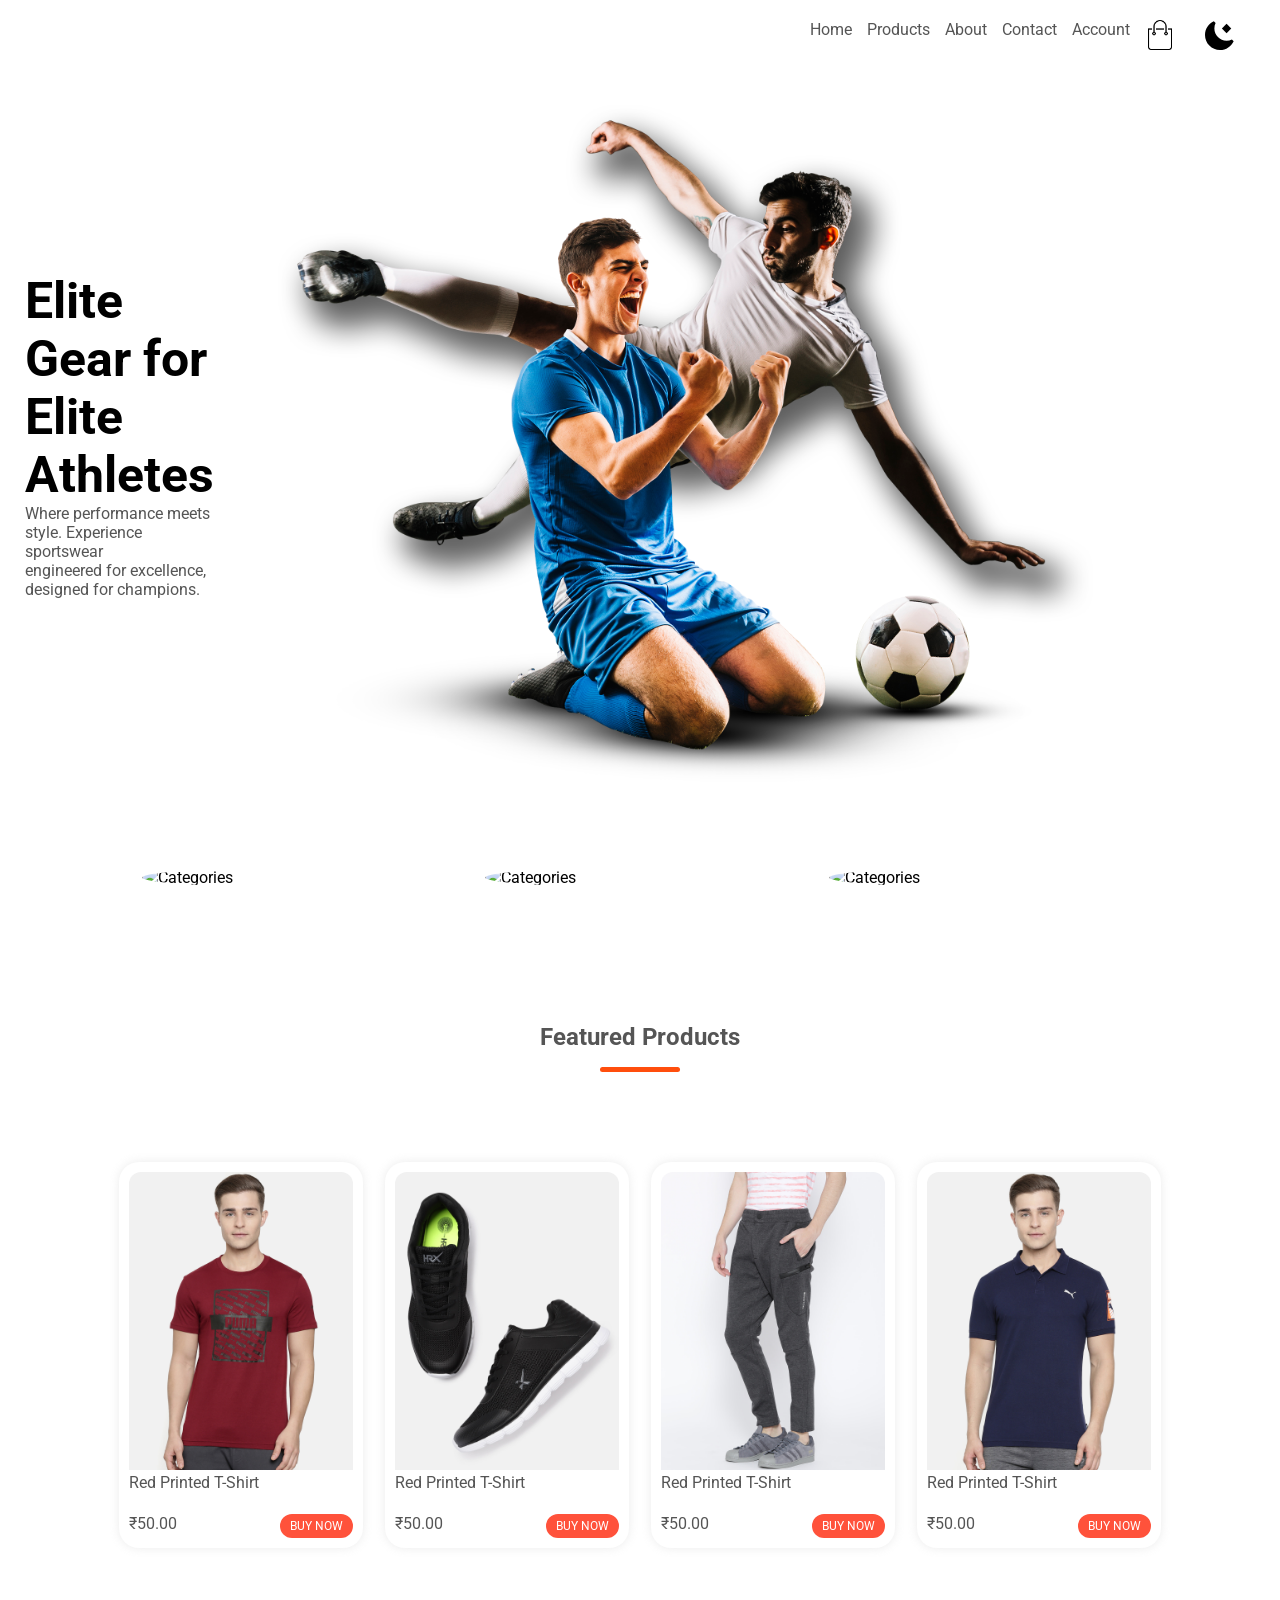
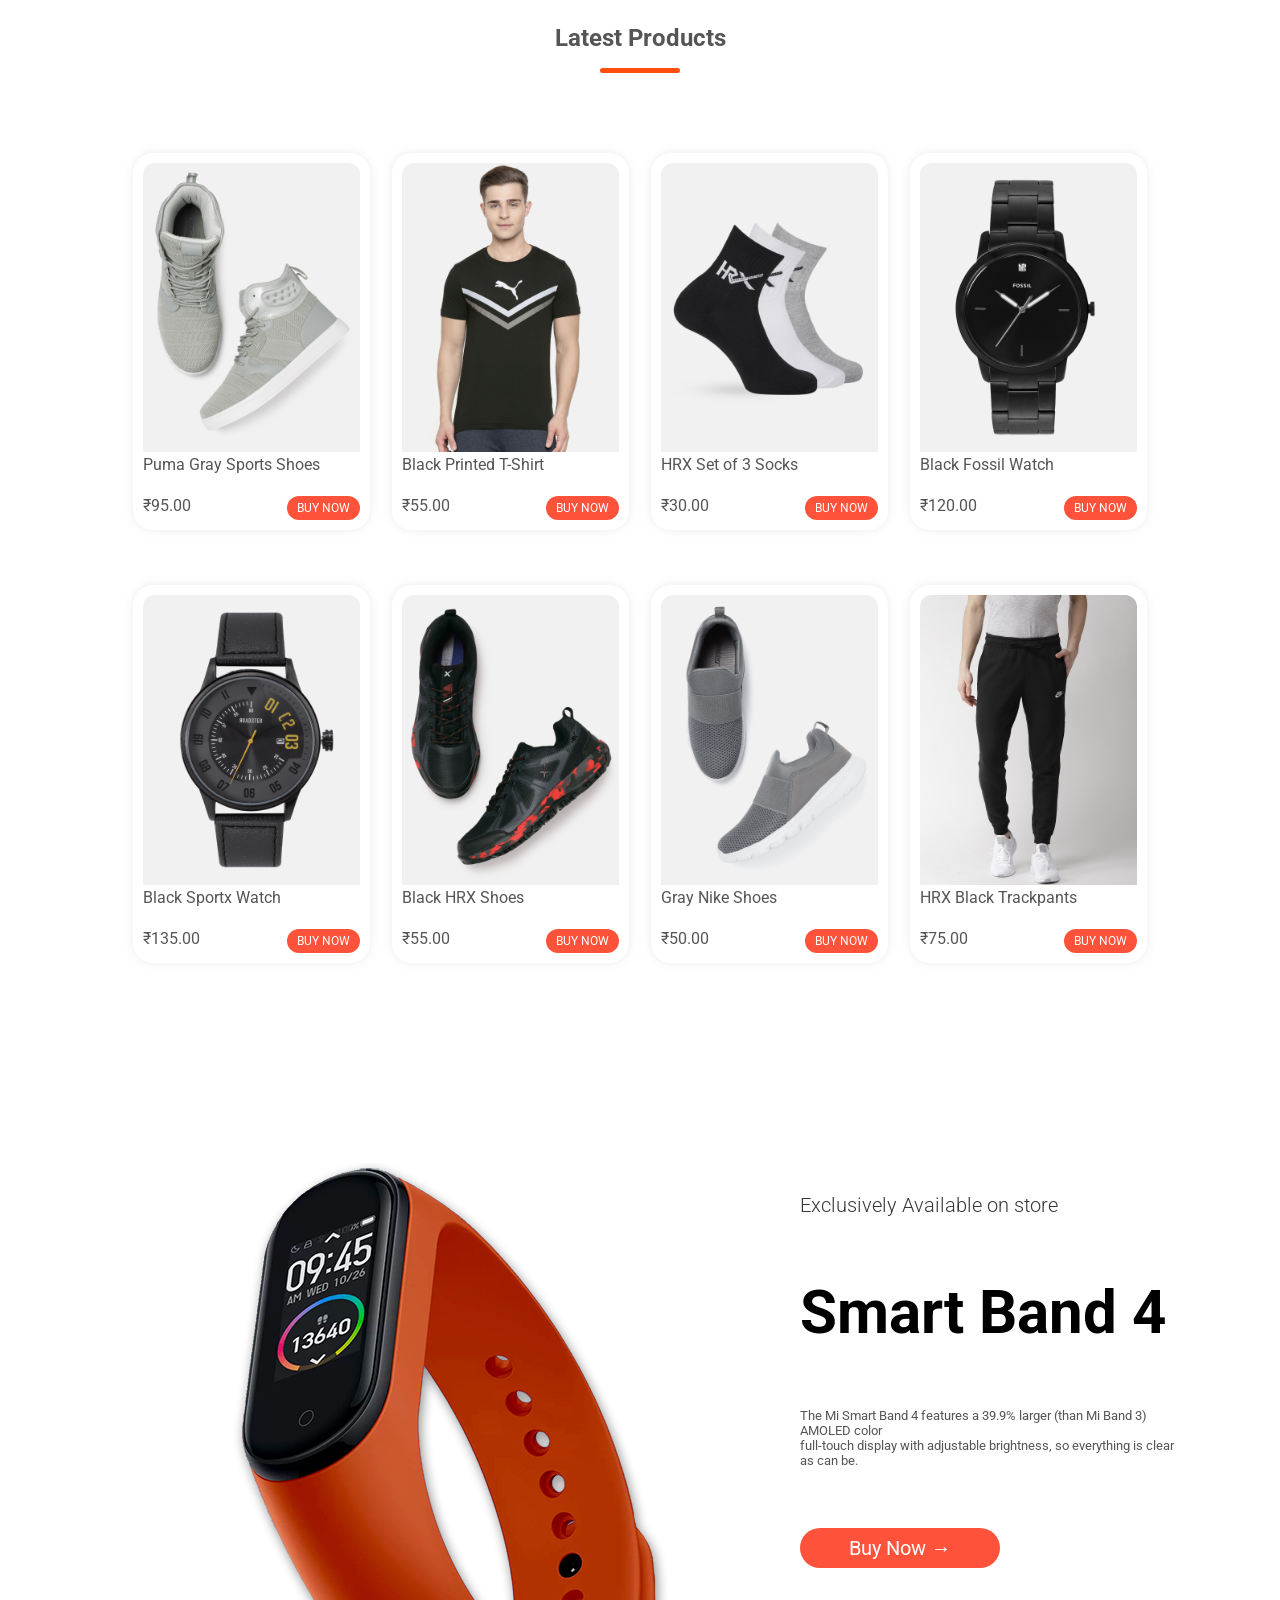
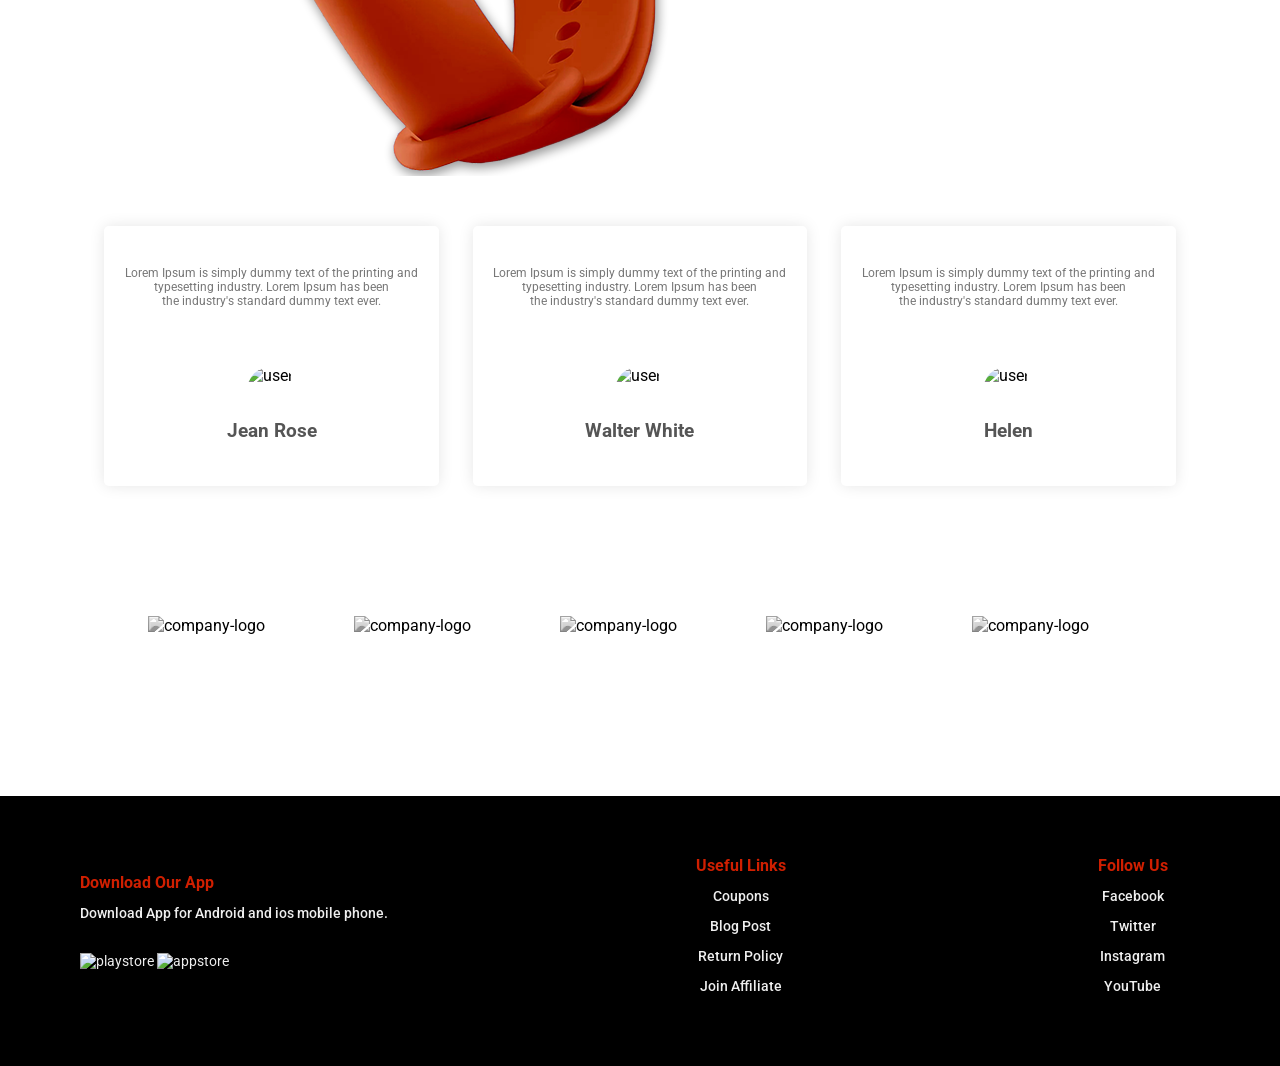
==== index.html @ 3eecaa4c "Add files via upload" ====
<!DOCTYPE html>
<html lang="en">
<head>
    <meta charset="UTF-8">
    <meta name="viewport" content="width=device-width, initial-scale=1.0">
    <title>Home</title>
    <link href="styles.css" rel="stylesheet"> 
    <link rel="preconnect" href="https://fonts.googleapis.com">
    <link rel="preconnect" href="https://fonts.gstatic.com" crossorigin>
    <link href="https://fonts.googleapis.com/css2?family=Roboto:ital,wght@0,100..900;1,100..900&display=swap" rel="stylesheet">            
</head>
<body>
    <input type="checkbox" id="theme" />
    <div class="outermostcontainer">
    <!-- header -->
    <div class="header">
        <div class="container">
            <div class="navbar" id="MenuItems">
                    
                    <nav id="home"><a href="./index.html">Home</a></nav>
                    <nav id="products"><a href="./products.html">Products</a></nav>
                    <nav id="about"><a href="/about">About</a></nav>
                    <nav id="contact"><a href="/contact">Contact</a></nav>
                    <nav id="account"><a href="./sign_in.html">Account</a></nav>
                    <nav id="cart"><a href="./cart.html"><img src="Images\cart.png" width="30px" height="30px" /></a></nav> 
                    
                      
                    <span>
                        <input type="checkbox" id="menu-toggle"/>
                        <label for="menu-toggle" class="menu-icon"><img src="Images\menu.png" width="30px" height="30px" /></label>
                        <div class="menuitems">
                            <div><a href="./index.html">Home</a></div>
                            <div><a href="./products.html">Products</a></div>
                            <div><a href="/about">About</a></div>
                            <div><a href="/contact">Contact</a></div>
                            <div><a href="./sign_in.html">Account</a></div>
                        </div>
                        </span>  
                    <label for="theme" class="theme-icon">
                        <svg 
                        width="30px" height="30px" viewBox="0 0 16 16" fill="none" xmlns="http://www.w3.org/2000/svg">
<path d="M0 8.00002C0 4.75562 1.93132 1.9623 4.70701 0.707031L5.65436 1.65438C5.2352 2.51383 5 3.47946 5 4.50002C5 8.08987 7.91015 11 11.5 11C12.5206 11 13.4862 10.7648 14.3456 10.3457L15.293 11.293C14.0377 14.0687 11.2444 16 8 16C3.58172 16 0 12.4183 0 8.00002Z" fill="#000000"/>
<path d="M11.5 7.00003L9 4.50003L11.5 2.00003L14 4.50003L11.5 7.00003Z" fill="#000000"/>
                        </svg>
                    </label>             
            </div>

            

            <div class="HeaderContentContainer">
                <div class="HeaderContent">
                    
                        <h1>Elite Gear for<br />
                         Elite Athletes</h1>
                        <p>Where performance meets style. Experience sportswear<br />
                         engineered for excellence, designed for champions.</p>
                </div>   
                <div >      
                   
                        <img id="playerimg" src="Images\image1.png"/>
                </div>        
                
            </div>


        </div>

    </div>

    <!--Categories-->
    <div class="Categories">
    <div class="container">
           <img class="categories-img" src="images/category-1.jpg" alt="Categories">
           <img class="categories-img" src="images/category-2.jpg" alt="Categories">
           <img class="categories-img" src="images/category-3.jpg" alt="Categories">

    </div>
    </div>
    
    <!--Featured-Products-->
     <center>

    <h2 class="section-heading">Featured Products</h2>

    <div class="CustomUnderlineContainer"></div>

    </center>

    <div class="Featured-Products">   

        <div class="product-container" >

        
        <div class="product-card">
            <a href="product-details.html" style="text-decoration:none">
            <img class="Product-Image" src="Images/product-1.jpg" alt="product-1" />
            </a>
            

            <span class="product-title">Red Printed T-Shirt</span>
            <span>

            <img class="ratings" src="images/star.png" alt="" />
            <img class="ratings" src="images/star.png" alt="" />
            <img class="ratings" src="images/star.png" alt="" />
            <img class="ratings" src="images/star.png" alt="" />
            <img class="ratings" src="images/emptyStar.png" alt="" />

            </span>
        

            <span class="product-pricing">₹50.00</span>
        </div>
        

        <div class="product-card">  

            <img class="Product-Image" src="Images/product-2.jpg" alt="product-2" />

            <span class="product-title">Red Printed T-Shirt</span>
            <span>

            <img class="ratings" src="images/star.png" alt="" />
            <img class="ratings" src="images/star.png" alt="" />
            <img class="ratings" src="images/star.png" alt="" />
            <img class="ratings" src="images/star.png" alt="" />
            <img class="ratings" src="images/emptyStar.png" alt="" />

            </span>

            <span class="product-pricing">₹50.00</span>

        </div>

        <div class="product-card">
            <img class="Product-Image" src="Images/product-3.jpg" alt="product-3" />

            <span class="product-title">Red Printed T-Shirt</span>
            <span>

            <img class="ratings" src="images/star.png" alt="" />
            <img class="ratings" src="images/star.png" alt="" />
            <img class="ratings" src="images/star.png" alt="" />
            <img class="ratings" src="images/star.png" alt="" />
            <img class="ratings" src="images/emptyStar.png" alt="" />

            </span>

            <span class="product-pricing">₹50.00</span>

        </div>

        <div class="product-card">
            <img class="Product-Image" src="Images/product-4.jpg" alt="product-4" />

            <span class="product-title">Red Printed T-Shirt</span>
            <span>

            <img class="ratings" src="images/star.png" alt="" />
            <img class="ratings" src="images/star.png" alt="" />
            <img class="ratings" src="images/star.png" alt="" />
            <img class="ratings" src="images/star.png" alt="" />
            <img class="ratings" src="images/emptyStar.png" alt="" />

            </span>

            <span class="product-pricing">₹50.00</span>

        </div>
             
    </div>
    </div>

    <!--Latest-Products-->

    <center>

    <h2 class="section-heading">Latest Products</h2>
    
    <div class="CustomUnderlineContainer"></div>

    </center>

    <div class="latest-products">

      <div class="product-container">
    
        <div class="product-card">
            <img class="Product-Image" src="Images/product-5.jpg" alt="product-1" />

            <span class="product-title">Puma Gray Sports Shoes</span>
            <span>

            <img class="ratings" src="images/star.png" alt="" />
            <img class="ratings" src="images/star.png" alt="" />
            <img class="ratings" src="images/star.png" alt="" />
            <img class="ratings" src="images/star.png" alt="" />
            <img class="ratings" src="images/emptyStar.png" alt="" />

            </span>
        

            <span class="product-pricing">₹95.00</span>
        </div>

        <div class="product-card">
            <img class="Product-Image" src="Images/product-6.jpg" alt="product-1" />

            <span class="product-title">Black Printed T-Shirt</span>
            <span>

            <img class="ratings" src="images/star.png" alt="" />
            <img class="ratings" src="images/star.png" alt="" />
            <img class="ratings" src="images/star.png" alt="" />
            <img class="ratings" src="images/star.png" alt="" />
            <img class="ratings" src="images/emptyStar.png" alt="" />

            </span>
        

            <span class="product-pricing">₹55.00</span>
        </div>

        <div class="product-card">
            <img class="Product-Image" src="Images/product-7.jpg" alt="product-1" />

            <span class="product-title">HRX Set of 3 Socks</span>
            <span>

            <img class="ratings" src="images/star.png" alt="" />
            <img class="ratings" src="images/star.png" alt="" />
            <img class="ratings" src="images/star.png" alt="" />
            <img class="ratings" src="images/star.png" alt="" />
            <img class="ratings" src="images/emptyStar.png" alt="" />

            </span>
        

            <span class="product-pricing">₹30.00</span>
        </div>

          <div class="product-card">
            <img class="Product-Image" src="Images/product-8.jpg" alt="product-1" />

            <span class="product-title">Black Fossil Watch</span>
            <span>

            <img class="ratings" src="images/star.png" alt="" />
            <img class="ratings" src="images/star.png" alt="" />
            <img class="ratings" src="images/star.png" alt="" />
            <img class="ratings" src="images/star.png" alt="" />
            <img class="ratings" src="images/emptyStar.png" alt="" />

            </span>
        

            <span class="product-pricing">₹120.00</span>
        </div>

        <div class="product-card">
            <img class="Product-Image" src="Images/product-9.jpg" alt="product-1" />

            <span class="product-title">Black Sportx Watch</span>
            <span>

            <img class="ratings" src="images/star.png" alt="" />
            <img class="ratings" src="images/star.png" alt="" />
            <img class="ratings" src="images/star.png" alt="" />
            <img class="ratings" src="images/star.png" alt="" />
            <img class="ratings" src="images/emptyStar.png" alt="" />

            </span>
        

            <span class="product-pricing">₹135.00</span>
        </div>

        <div class="product-card">
            <img class="Product-Image" src="Images/product-10.jpg" alt="product-1" />

            <span class="product-title">Black HRX Shoes</span>
            <span>

            <img class="ratings" src="images/star.png" alt="" />
            <img class="ratings" src="images/star.png" alt="" />
            <img class="ratings" src="images/star.png" alt="" />
            <img class="ratings" src="images/star.png" alt="" />
            <img class="ratings" src="images/emptyStar.png" alt="" />

            </span>
        

            <span class="product-pricing">₹55.00</span>
        </div>

        <div class="product-card">
            <img class="Product-Image" src="Images/product-11.jpg" alt="product-1" />

            <span class="product-title">Gray Nike Shoes</span>
            <span>

            <img class="ratings" src="images/star.png" alt="" />
            <img class="ratings" src="images/star.png" alt="" />
            <img class="ratings" src="images/star.png" alt="" />
            <img class="ratings" src="images/star.png" alt="" />
            <img class="ratings" src="images/emptyStar.png" alt="" />

            </span>
        

            <span class="product-pricing">₹50.00</span>
        </div>

        <div class="product-card">
            <img class="Product-Image" src="Images/product-12.jpg" alt="product-1" />

            <span class="product-title">HRX Black Trackpants</span>
            <span>

            <img class="ratings" src="images/star.png" alt="" />
            <img class="ratings" src="images/star.png" alt="" />
            <img class="ratings" src="images/star.png" alt="" />
            <img class="ratings" src="images/star.png" alt="" />
            <img class="ratings" src="images/emptyStar.png" alt="" />

            </span>
        

            <span class="product-pricing">₹75.00</span>
        </div>

        

      </div>
        
        
                    

    </div>

    <!--Offer banner-->
    <center>
    <div class="offer">
        <div class="offer-img">
            <img src="Images/exclusive.png" alt="offer" />
        </div>
        <div class="offer-content">
            <div class="offer-details">
            <h3>Exclusively Available on store</h3>
        
            <h1>Smart Band 4</h1>
        
            <p>The Mi Smart Band 4 features a 39.9% larger (than Mi Band 3) AMOLED color  <br />full-touch
                display with adjustable brightness, so everything is clear as can be.</p>
         
            <button class="offer-button">Buy Now →</button> 
            </div>   
        </div>
    </div>
    </center>

    <!--testimonials-->
    <div class="testimony-container">
       <div class="testimony-card">
        <p>
        Lorem Ipsum is simply dummy text of the printing and typesetting industry.
        Lorem Ipsum has been <br />the industry's standard dummy text ever.
        </p>
        <br />  
        <span>
        <img class="ratings" src="images/star.png" alt="" />
        <img class="ratings" src="images/star.png" alt="" />   
        <img class="ratings" src="images/star.png" alt="" />
        <img class="ratings" src="images/star.png" alt="" />
        <img class="ratings" src="images/emptyStar.png" alt="" />
        </span>
        <img class="user" src="images/user-1.png" alt="user" />
        <h3>Jean Rose</h3>
       </div>

       <div class="testimony-card">
        <p>
        Lorem Ipsum is simply dummy text of the printing and typesetting industry.
        Lorem Ipsum has been <br />the industry's standard dummy text ever.
        </p>
        <br />  
        <span>
        <img class="ratings" src="images/star.png" alt="" />
        <img class="ratings" src="images/star.png" alt="" />   
        <img class="ratings" src="images/star.png" alt="" />
        <img class="ratings" src="images/star.png" alt="" />
        <img class="ratings" src="images/emptyStar.png" alt="" />
        </span>
        <img class="user" src="images/user-2.png" alt="user" />
        <h3>Walter White</h3>
       </div>

       <div class="testimony-card">
        <p>
        Lorem Ipsum is simply dummy text of the printing and typesetting industry.
        Lorem Ipsum has been <br />the industry's standard dummy text ever.
        </p>
        <br />  
        <span>
        <img class="ratings" src="images/star.png" alt="" />
        <img class="ratings" src="images/star.png" alt="" />   
        <img class="ratings" src="images/star.png" alt="" />
        <img class="ratings" src="images/star.png" alt="" />
        <img class="ratings" src="images/emptyStar.png" alt="" />
        </span>
        <img class="user" src="images/user-3.png" alt="user" />
        <h3>Helen</h3>
       </div>
    </div>

    <!-- Partners-->
     <div class="partners">
        <img class="company-logo" src="images/logo-godrej.png" alt="company-logo" />
        <img class="company-logo" src="images/logo-oppo.png" alt="company-logo" />
        <img class="company-logo" src="images/logo-coca-cola.png" alt="company-logo" />
        <img class="company-logo" src="images/logo-paypal.png" alt="company-logo" />
        <img class="company-logo" src="images/logo-philips.png" alt="company-logo" />
     </div>

    <!--footer-->
    <center>
    <div class="parentfootercontainer">
        <div class="footerinnercontainer">
            <div class="footer-row">
            <div class="column1">
                <h3>Download Our App</h3>
                <h4>Download App for Android and ios mobile phone.</h4>
                <div class="app-logo">
                    <span>
                    <img class="appstores" src="images/play-store.png" alt="playstore" />
                    <img class="appstores" src="images/app-store.png" alt="appstore" />
                    </span>
                </div>
            </div> 
            <div class="column2">
               <h3>Useful Links</h3>
                <h4>Coupons</h4>
                <h4>Blog Post</h4>
                <h4>Return Policy</h4>
                <h4>Join Affiliate</h4>
            </div> 
            <div class="column3">
                <h3>Follow Us</h3>
                <h4>Facebook</h4>
                <h4>Twitter</h4>
                <h4>Instagram</h4>
                <h4>YouTube</h4>
            </div>
        </div>
    </div>        
    </center>
    </div> 
    
</body>
</html>
---- styles.css ----
*{
    padding: 0;
    margin: 0;
    font-family: roboto;
    box-sizing: border-box;
}

.HeaderContentContainer{
    display: flex;
    justify-content: space-between;
    flex-direction: row;
    flex-basis: 1;
    max-width: 1080px;
    transition: all 0.8s ease-in-out;
}

.header{
       transition: all 0.8s ease-in-out; 
        background-color: rgba(255, 255, 255, 0.7);
        

    
    .navbar{
        display: flex;
        justify-content: flex-end;
        padding: 20px;
        position: relative;
        gap: 15px;
        
    }

    #menu-toggle{
        display: none;
    }

    .menu-icon{
        display: none;
    }

    .menuitems{
        width: 200px;
        display: flex;
        justify-content: space-between;
        flex-direction: column;
        border-radius: 10px;
        border: 1px solid #a5a5a5;
        box-shadow: 0px 0px 10px rgba(224, 224, 224, 0.636);
        padding: 10px;
        background-color: rgb(27, 27, 27);
        z-index: 1;
        text-align: center;
        color: white;
        line-height: 1.5;
        position: fixed;
        right: 20px;
        display: none;

        a{
            text-decoration: none;
            color: white;
        }
    }
    h1{
        font-size: 50px;
    }
    p{
        font-size: 16px;
        color: #555;
    }   
    .HeaderContent{
        display: flex;
        flex-direction: column;
        justify-content: center;
        padding: 0px 50px 0px 0px;
        flex-basis: 50%;
        max-width: 300px;
        
    }
    a{
        color: #555;
        text-decoration: none;
        font-size: 16px;
        
    }
    
    #playerimg{
        width: 100%;

    }
    
    .theme-icon{
        cursor: pointer;
        
    }

    
}

#theme{
        display: none;
    }

.container{
        max-width: 1300px;
        margin: auto;
        padding: 0 25px;

}

.Categories{
    margin: 70px 0px;

    .container{
        max-width: 1080px;
        margin: auto;
        padding: 0px 25px;
        display: flex;
        flex-wrap: wrap;
        justify-content: space-around;

        img{
            flex-basis: 30%;
            min-width: 250px;
        }


    }
}

.Featured-Products{
    max-width: 1080px;
    margin: auto;
    padding: 0px 25px;
    display: flex;
    flex-direction: column;
    padding: 10px;

    h2{
        color:#555;
        line-height: 60px;
        text-align: center;
    }

    

    
    
    
}

.latest-products{
    margin: 70px 0px;
    max-width: 1080px;
    margin: auto;
    padding: 0px 25px;
    display: flex;
    flex-wrap: wrap;
    justify-content: space-around;


    h2{
        color:#555;
        line-height: 60px;
        text-align: center;
        display: block;
    }
}

.ratings{
    width: 15px;
    display: inline;
}    

.Product-Image{
    display: flex;
    width: 100%;
    border-radius: 12px 12px 0px 0px;
   
}

.product-card:hover{
    transform: translateY(-10px);
    transition: all ease 0.5s;
}

.product-title{
    color: #555;
    line-height: 25px;
}

.product-pricing{
    font-size: 16px;
    color: #555;;
}

.CustomUnderlineContainer{
        display: flex;
        justify-content: center;
        background-color: rgb(255, 78, 13);
        width: 80px;
        height: 5px;
        align-self: center;
        border-radius: 5px;
        margin-bottom: 80px;
}

.product-container{
        display: flex;
        flex-wrap: wrap;
        justify-content: space-around;
        gap: 5px;
        max-width: 1080px;
        
}

.product-card{
        display: flex;
        flex-direction: column;
        min-width: 200px;
        padding: 10px;
        margin-bottom: 50px;
        flex-basis: 23%;
        box-shadow: 0px 0px 10px rgba(224, 224, 224, 0.636);
        border-radius: 20px;
}

.section-heading{
        color:#555;
        line-height: 60px;
        text-align: center;
        display: block;
   
}  

.section-header{
    align-self: center;
    text-align: center;
} 

.categories-img{
    border-radius: 50%;
    width: 30%;
    margin-bottom: 50px;
}

.offer{
    background-color: rgba(255, 255, 255, 0.7);
    margin:  50px 0px;
    padding: 50px 0;
    display: flex;
    flex-direction: row;
    flex-basis: 50%;
    max-width: 1080px;
    margin-top: auto;
    margin-bottom: auto;
    justify-content: center;
    

}

.offer-img{
    display:flex;
    flex-direction: row;
    
  


}

.offer-details{
    display:flex;
    flex-direction: column;

    h3{
        color: #373737;
        font-size: 20px;
        font-weight: 300;
        text-align: left;
        margin: 30px 0px;
    }

    h1{
        font-size: 60px;
        text-align: left;
        margin: 30px 0px;
    }
    p{
        color:#555;
        font-size:smaller;
        text-align: left;
        margin: 30px 0px;;
    }


}

.offer-button{
    color: white;
    background-color: #ff523b;
    padding: 8px 30px;
    margin: 30px 0;
    border-radius: 30px;
    transition: background 0.5s;
    border: none;
    font-size: 20px;
    display: block;
    width: 200px;
}

.offer-button:hover{
  background: #563434;
}

div.offer{
    margin-top: 100px;;
}

.testimony-container{
    max-width: 1080px;
    margin: auto;
    gap: 25px;
    display: flex;
    flex-direction: row;
    flex-wrap: wrap;
    justify-content: space-around;
}

.testimony-card{
    display: flex;
    flex-basis: 31%;
    border-radius: 5px;
    box-shadow: 0px 0px 15px rgba(0, 0, 0, 0.1);
    padding: 40px 20px;
    margin: 0px 0px 30px;
    flex-direction: column;
    align-items: center;
    cursor: pointer;

    h3{
        color:#555555;
        line-height: 30px;
        text-align: center;
        
    }

    p{
        font-size: 12px;
        color: #777777;
        text-align: center;
        text-wrap: wrap;
    }
}

.user{
    display: flex;
    width: 50px;
    height: 50px;
    border-radius: 25px;
    margin-top: 20px;
}

.testimony-card:hover{
    transform: translateY(-10px);
    transition: all 0.3s ease-in-out;
    box-shadow: 0px 0px 15px rgba(0, 0, 0, 0.2);
    
    
}

.partners{
    max-width:1080px;
    display: flex;
    justify-content: space-around;
    margin: auto;
    padding: 0px 25px;
    flex-basis: 20%;
    flex-direction: row;
    margin-top: 100px;
    margin-bottom: 100px;
    flex-wrap: wrap;
}

.company-logo{
    width: 160px;
    height: 80px;
    filter: grayscale(100%);
    cursor: pointer;
}

.company-logo:hover{
    filter: grayscale(0%);
    transition: all 0.3s ease-in-out;
}

.parentfootercontainer{
    background-color: black;
    color: #eeeeee;
    font-size: 14px;
    font-family: robotox;
    padding: 60px 40px;
    max-width:1521px;
    position: relative;
    bottom: 0px;
    margin-bottom: -200px;
    width: 100%;
}

.footerinnercontainer{
        display: flex;
        align-items: center;
        flex-wrap: wrap;
        justify-content: space-around;
        padding: 0px 40px;
        max-width: 1300px;
        
        
        .footer-row{
            display: flex;
            align-items: center;
            flex-wrap: wrap;
            justify-content: space-around;
            width: 1300px;

        h4:hover{
        color: rgb(248, 67, 55);
        transition: all 0.3s ease-in-out;
        cursor: pointer;
        }

        }


        .app-logo{
            display: flex;
            flex-direction: row;
            flex-wrap: nowrap;
        }


        .appstores{
            margin-top: 20px;
            width: 140px;
            height: 40px;
        }

        h3{
            color: rgb(208, 31, 0);
            line-height: 20px;
            margin-bottom: 10px;
            margin-top: 0px;
        }

        h4{
            line-height: 20px;
            margin-bottom: 10px;
            font-weight: 500;
        }

        .column1{
            min-width: 250px;
            margin-bottom: 20px;
            flex-basis: 30%;
            display: flex;
            flex-direction: column;
            text-align: left;
            align-items: flex-start;
        }

        .column2{
            text-align: center;
            display: flex;
            flex-direction: column;
            flex: 1;
        }

        .column3{
            text-align: center;
            display: flex;
            flex-direction: column;
            flex-basis: 12%;

        }    

}

.appstores:hover{
        transform: translateY(-5px);
        transition: all 0.3s ease-in-out;
}

.all-products-section{
    max-width: 1080px;
    margin: auto;
    padding: 0px 25px;
    display: flex;
    flex-wrap: wrap;
    flex-direction: column;
    position: relative;  
} 

.filter-dropdown{
        border: 2px solid rgb(246, 58, 6);
        padding: 10px;
        border-radius: 2px;
        align-self: right;
        position: absolute;
        right: 10px; 
        top: 100px;
        outline: none;
}

.all-products-section-label{
        display: flex;
        justify-self: space-between;
        margin-top: 100px;
        margin-bottom: 50px;

}

.PaginationButtonsContainer{
        display: flex;
        flex-direction: row;
        align-items: center;
        gap: 5px;
        margin-bottom: 80px;

        
}

.PaginationButtons{
                display: inline-block;
                border: 1px solid #ff523b;
                margin-left: 10px;
                width: 40px;
                height: 40px;
                text-align: center;
                line-height: 40px;
                cursor: pointer;
                background-color: #fff;
}  

.PaginationButtons:hover{
    background-color:#ff523b;
    color: white;
}

h2#related-products-heading{
    position: relative;
    
}

p#Viewmore{
    color: #555;
    position: absolute;
    right: 40px;
}

.product-details-container{
    display: flex;
    flex-direction: row;
    justify-content: space-between;
    flex-wrap: nowrap;
    margin-top: 80px;
    max-width: 1080px;
    margin: 0px 10px;
    padding: 0px 25px;
    

    .product-details-content{
        display: flex;
        flex-direction: column;
        padding: 0px 25px;
        min-width: 300px; 
              
    }

    .product-gallery{
       width: 100%;
       display: flex;

       flex-direction: row;
       flex-wrap: wrap;
       flex-basis: 25%;
       justify-content: space-between;
       gap: 5px;
 

       .gallery-img{
         display: flex;
         width: 23%;
         margin-top: 5px;
       }

    }

    h1{
        font-size: 50px;
    }

    p{
        font-size: 22px;
        color: #555;
        font-weight: 1000;
    }

    #col2{
        position: relative;

        #nav-details{
        font-size: 16px;
        color: #555;
        font-weight: 250;
        position: absolute;
        top: 0px;
        left: 0px;
            }
    }

    #product-description{
        color: #555;
        font-weight: 325;
        font-size:16px;
    }

    
}

.carttablecontainer{
    max-width: 1080px;
    margin: auto;
    padding: 0px 25px;
    margin-top: 100px;
    margin-bottom: 100px;
    display: flex;

    
}

.carttable{
        width: 100%;
        border-collapse:collapse;
        position: relative;
}

.carttable> tr> td{
    margin-top: 20px;
    margin-bottom: 20px;
}

#headerrow{
    background-color: orangered;
    color: white;
    text-align: left;
    justify-content: space-between;
}   

#1stheader{
    display:flex;
    flex-basis: 80%;
    flex: 1;
    padding: 20px;
}

#2ndheader{
    display: flex;
    flex-basis: 10%;
    flex: 4;
    padding: 20px;
}

#3rdheader{
    display: flex;
    flex-basis: 10%;
    flex: 4;
    padding: 20px;
    text-align: right;
}

.cart-item-image{
    width: 80px;
    height: 80px;
    display: flex;
}

.cart-item-container{
    display: flex;
    flex-direction: row;
    line-height: 20px;
    color: rgb(48, 48, 48);
    padding: 5px;

    a{
        color: rgb(255, 34, 0);
        text-decoration: none;
        font-size:14px;
    }

    h3{
        color: rgb(101, 101, 101);
        font-size: 16px;

    }
}

.checkout-details{
    padding: 5px;
}

.subtotal{
    text-align: right;
    font-weight: 300;
}

.checkout-headings{
    text-align: left;
    margin-bottom: 10px;

}

.checkout-values{
    text-align: right;
    margin-bottom: 10px;

}

.checkout-button-container{
    max-width: 300px;
}

.checkout-button{   
    color: white;
    background-color: #ff523b;
    padding: 8px 30px;
    margin: 30px 0;
    border-radius: 30px;
    transition: background 0.5s;
    border: none;
    font-size: 16px;
    width: fit-content;
}    

.checkout-button:hover{
        background-color: #563434;
}

.product-pricing::after{
    content: "BUY NOW";
    display: inline-block;
    background-color: #ff523b;
    color: white;
    padding: 5px 10px;
    border-radius: 20px;
    font-size: 12px;
    float: right;

}

@media only screen and (max-width: 600px){
    .HeaderContentContainer{
        flex-direction: column;
        text-align: center;
        align-items: center;
    }
    
    .HeaderContent{
        flex-direction: column;
        text-align: center;
    }


    
    .testimony-container{
        flex-direction: column;
        align-items: center;
        margin: 0px 90px;
    }

    .footer-row{
        display: flex;
        flex-direction: column-reverse;
        text-align: center;
        align-items: center;
        gap: 20px;


        .column1{
            Text-align: center;
            align-items: center;
        }
    }

    .product-details-container{
        flex-direction: column;
        justify-content:space-around;
        width: 100%;
        padding: 0px 20px;

        .product-details-content{
            max-width: 600px;   
        }
    }


}

@media only screen and (max-width: 800px){

    label.menu-icon{
        display:block !important;
    }

    #home, #about, #account, #products, #contact{
        display: none;
    }

    .offer{
        flex-direction: column;
        text-align: center;
        justify-content: center;
    }

    .offer-details{
        text-align: center;
        align-items: center;
    }

    .offer-img{
        justify-content: space-around;

        img{
            width: 100%;
        } 
        
    }
    #menu-toggle:checked ~ .menuitems{
        display:flex;
    }
}

#theme:checked ~ .outermostcontainer{
    transition: all 0.8s ease-in-out;
    background-color: #121212;
    color: white;

    .header{
        transition: all 0.8s ease-in-out;
        background-color: #121212;
        color: white;
    }

    .offer{
        background-color: #121212;
        color: white;;
    }

    .navbar a{
        color: white;
        
    }
    

    .product-card{
        background-color: #ffffff;
        display: flex;
        flex-direction: column;
        min-width: 200px;
        padding: 10px;
        margin-bottom: 50px;
        flex-basis: 23%;
        box-shadow: 0px 0px 10px rgba(224, 224, 224, 0.636);
        border-radius: 20px;
}

.testimony-card{
    background-color: #ffffff;
    color: black;
    display: flex;
    flex-basis: 31%;
    border-radius: 5px;
    box-shadow: 0px 0px 15px rgba(0, 0, 0, 0.1);
    padding: 40px 20px;
    margin: 0px 0px 30px;
    flex-direction: column;
    align-items: center;
    cursor: pointer;

    h3{
        color:#555555;
        line-height: 30px;
        text-align: center;
        
    }

    p{
        font-size: 12px;
        color: #777777;
        text-align: center;
        text-wrap: wrap;
    }
}

.section-heading{
        color:#ffffff;
        line-height: 60px;
        text-align: center;
        display: block;
   
} 

#cart{
    filter: invert(1);
}
.theme-icon, .menu-icon{
    filter: invert(1);
}

.offer-details{
    h3, p{
    color: rgb(195, 195, 195);}
    h1{
        color: white;
}
}

.parentfootercontainer{
    background-color: black;
}
.filter-dropdown{
    background-color: #1b1b1b;
    color: white;
}

.PaginationButtons{
    background-color: #1b1b1b;
    color: white;
}

.PaginationButtons:hover{
    background-color:#ff523b;
    color: white;
}

.checkout-details{
    color: white;
}

.checkout-details> h3{
    color: white;
}

.checkout-details> h6{
    color: rgb(157, 157, 157);
}

#number-input{
    background-color: #3a3a3a;
    color: white;
}
}
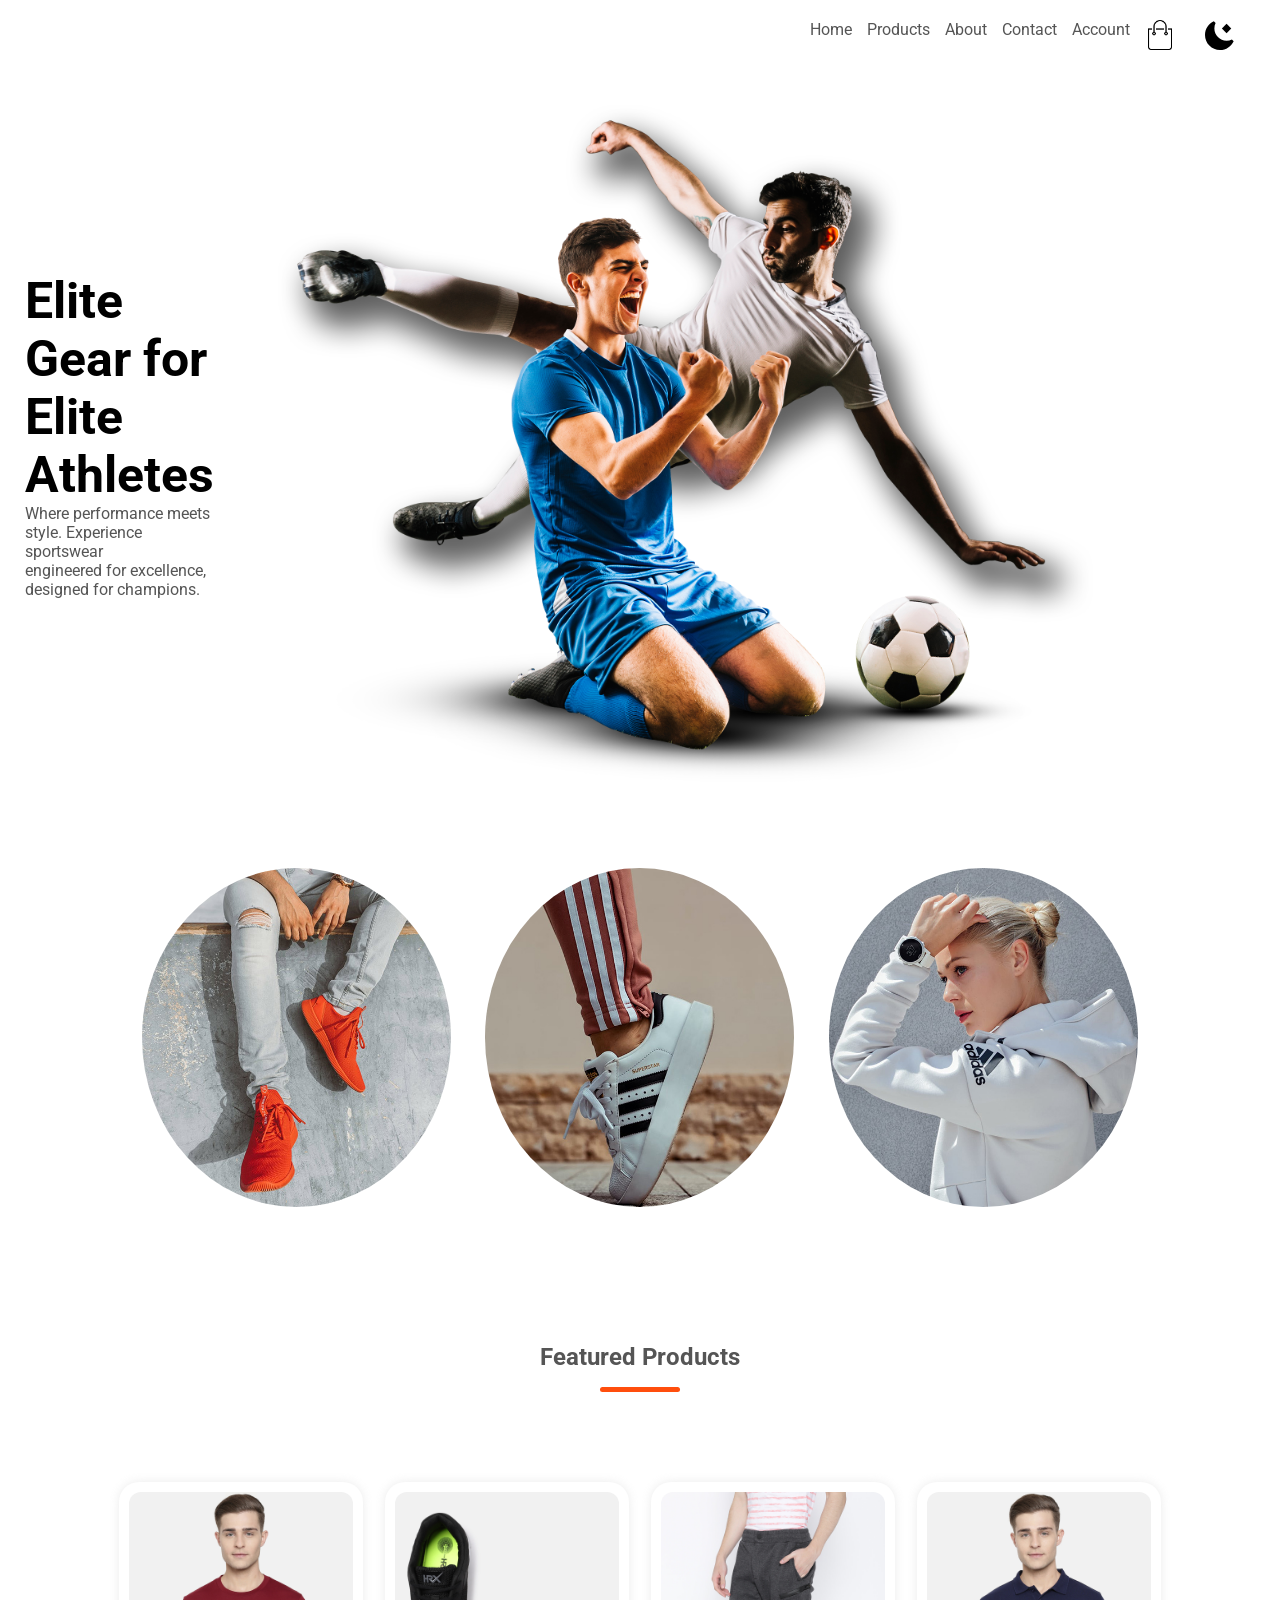
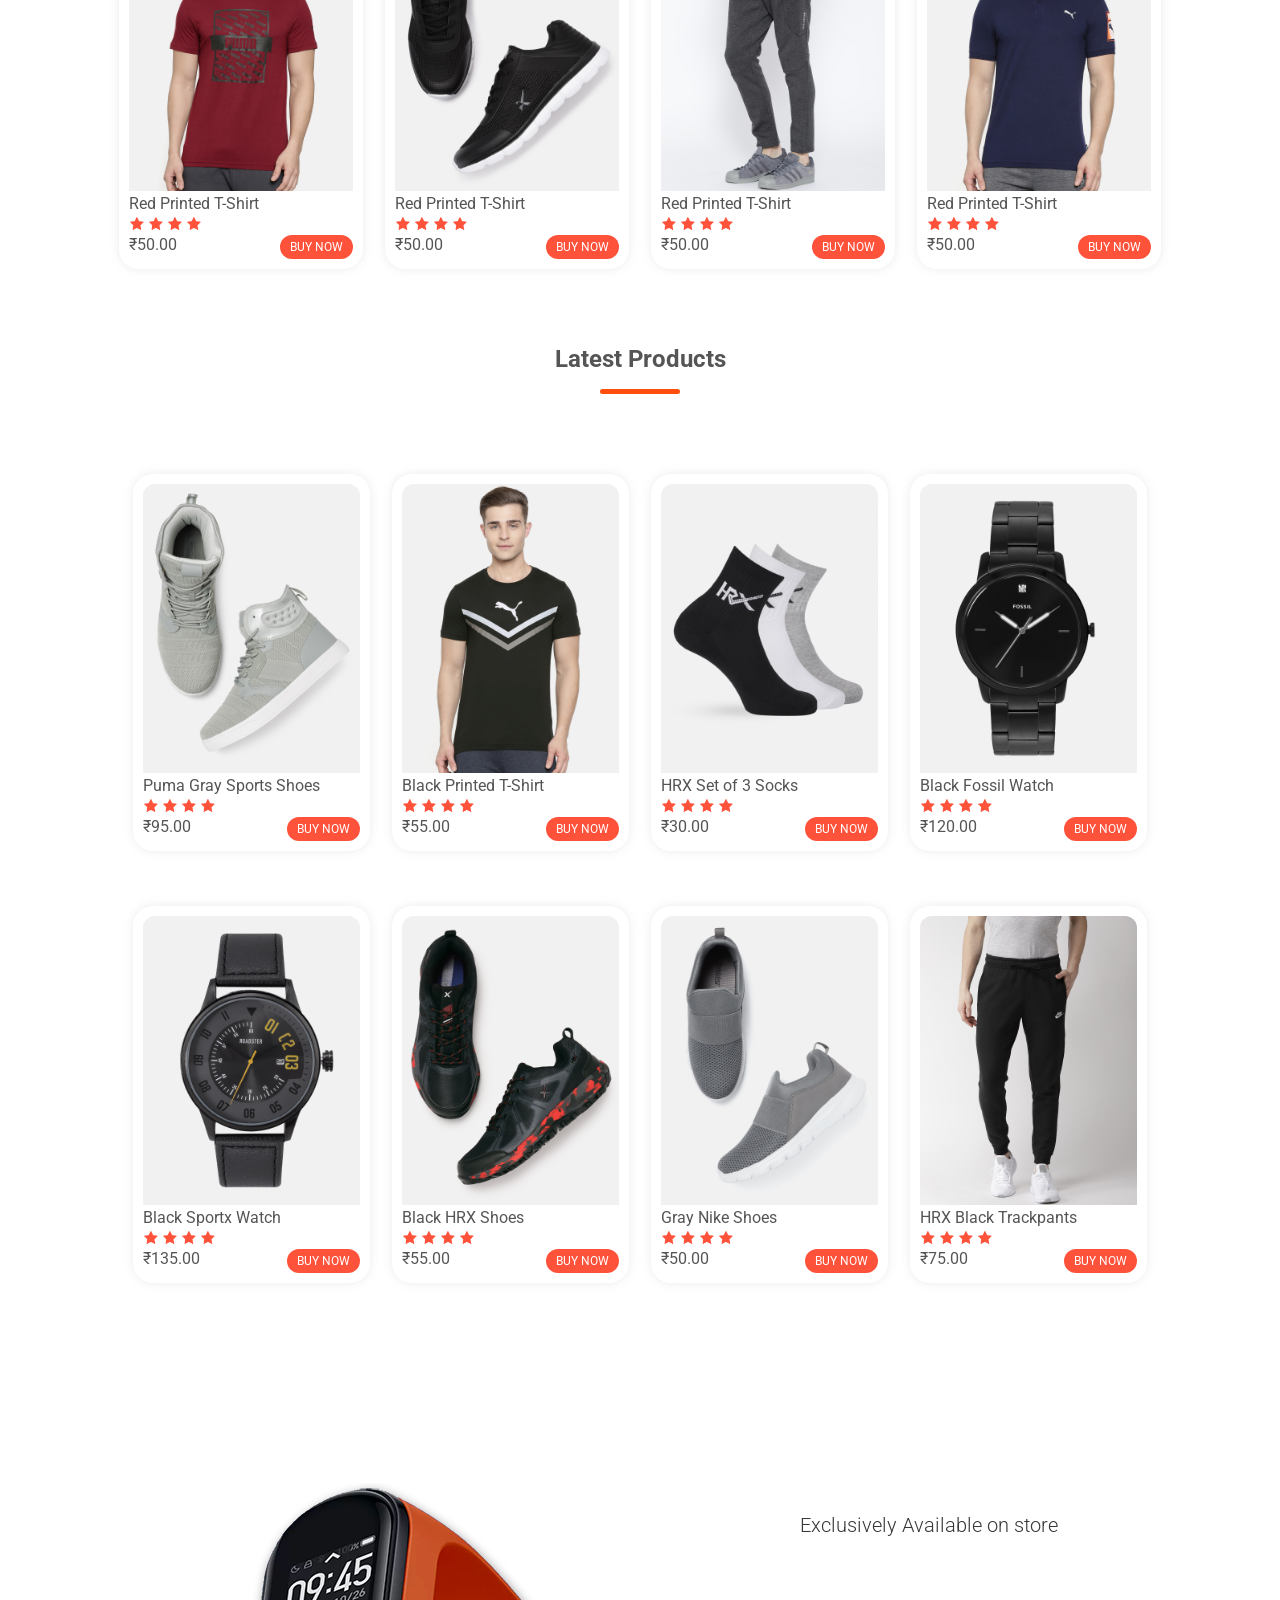
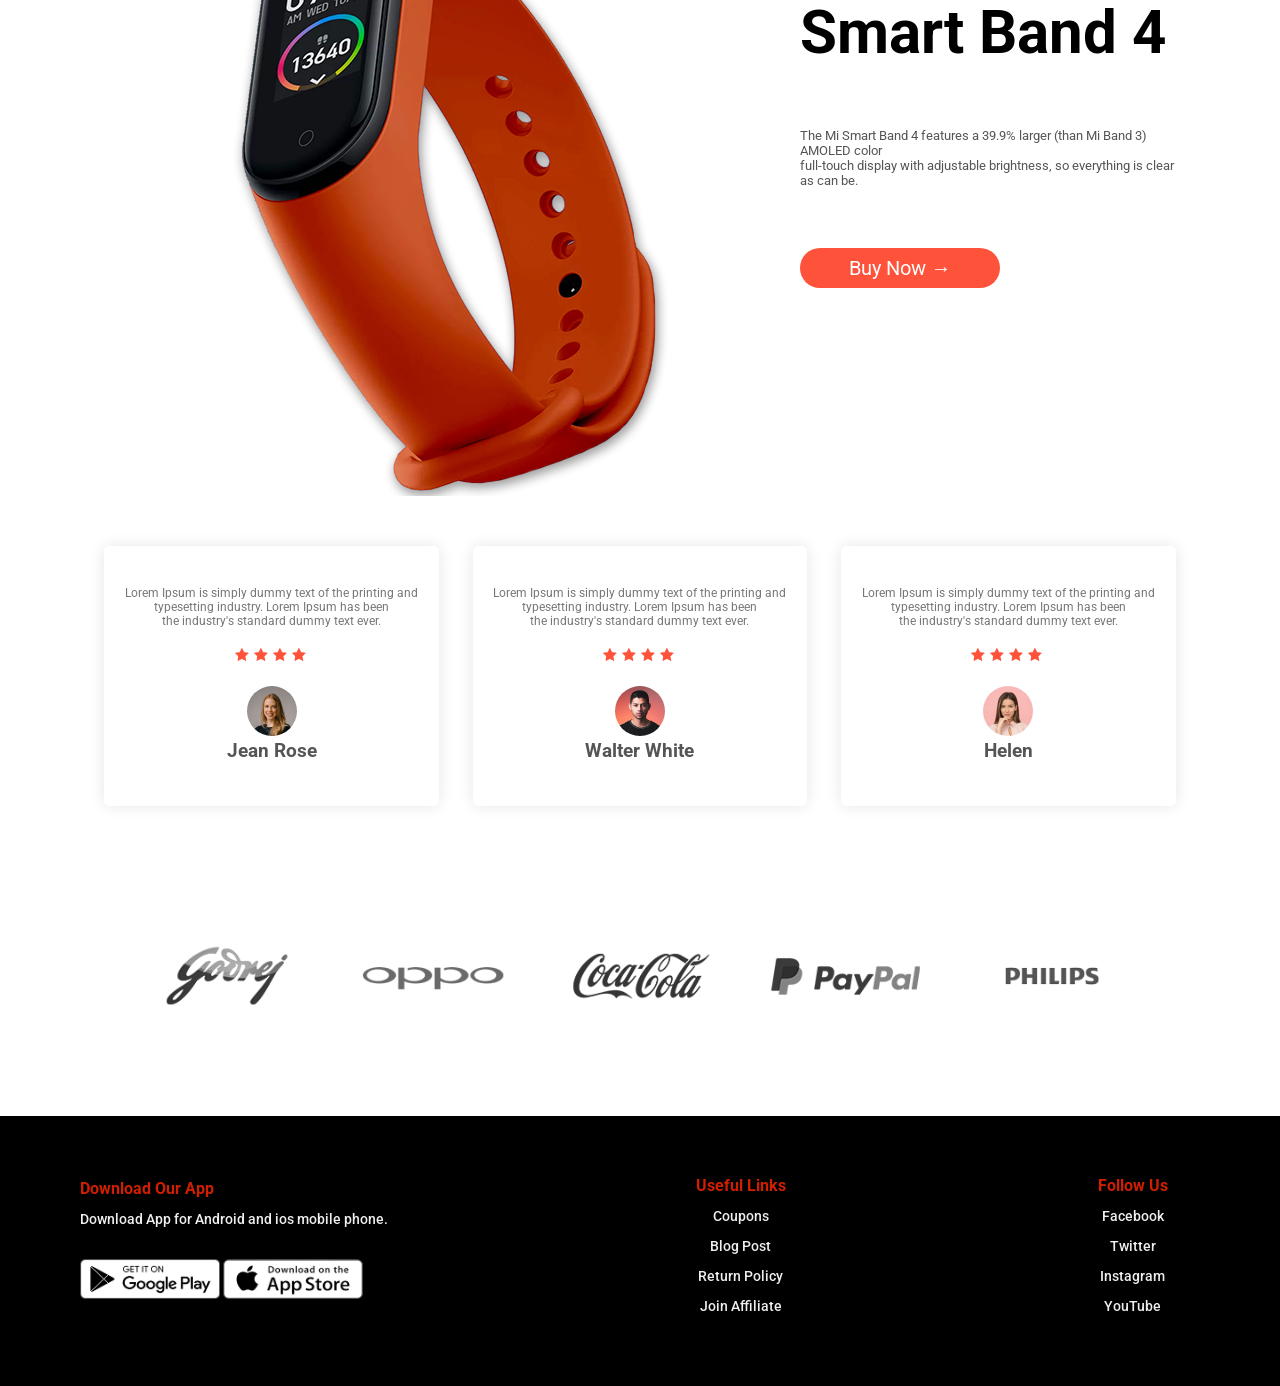
==== commit 9361d7a7: "html: fix image rendering" ====
--- a/index.html
+++ b/index.html
@@ -70,9 +70,9 @@
     <!--Categories-->
     <div class="Categories">
     <div class="container">
-           <img class="categories-img" src="images/category-1.jpg" alt="Categories">
-           <img class="categories-img" src="images/category-2.jpg" alt="Categories">
-           <img class="categories-img" src="images/category-3.jpg" alt="Categories">
+           <img class="categories-img" src="Images\category-1.jpg" alt="Categories">
+           <img class="categories-img" src="Images\category-2.jpg" alt="Categories">
+           <img class="categories-img" src="Images\category-3.jpg" alt="Categories">
 
     </div>
     </div>
@@ -93,18 +93,18 @@
         
         <div class="product-card">
             <a href="product-details.html" style="text-decoration:none">
-            <img class="Product-Image" src="Images/product-1.jpg" alt="product-1" />
+            <img class="Product-Image" src="Images\product-1.jpg" alt="product-1" />
             </a>
             
 
             <span class="product-title">Red Printed T-Shirt</span>
             <span>
 
-            <img class="ratings" src="images/star.png" alt="" />
-            <img class="ratings" src="images/star.png" alt="" />
-            <img class="ratings" src="images/star.png" alt="" />
-            <img class="ratings" src="images/star.png" alt="" />
-            <img class="ratings" src="images/emptyStar.png" alt="" />
+            <img class="ratings" src="Images\star.png" alt="" />
+            <img class="ratings" src="Images\star.png" alt="" />
+            <img class="ratings" src="Images\star.png" alt="" />
+            <img class="ratings" src="Images\star.png" alt="" />
+            <img class="ratings" src="Images\emptyStar.png" alt="" />
 
             </span>
         
@@ -115,16 +115,16 @@
 
         <div class="product-card">  
 
-            <img class="Product-Image" src="Images/product-2.jpg" alt="product-2" />
+            <img class="Product-Image" src="Images\product-2.jpg" alt="product-2" />
 
             <span class="product-title">Red Printed T-Shirt</span>
             <span>
 
-            <img class="ratings" src="images/star.png" alt="" />
-            <img class="ratings" src="images/star.png" alt="" />
-            <img class="ratings" src="images/star.png" alt="" />
-            <img class="ratings" src="images/star.png" alt="" />
-            <img class="ratings" src="images/emptyStar.png" alt="" />
+            <img class="ratings" src="Images\star.png" alt="" />
+            <img class="ratings" src="Images\star.png" alt="" />
+            <img class="ratings" src="Images\star.png" alt="" />
+            <img class="ratings" src="Images\star.png" alt="" />
+            <img class="ratings" src="Images\emptyStar.png" alt="" />
 
             </span>
 
@@ -133,16 +133,16 @@
         </div>
 
         <div class="product-card">
-            <img class="Product-Image" src="Images/product-3.jpg" alt="product-3" />
+            <img class="Product-Image" src="Images\product-3.jpg" alt="product-3" />
 
             <span class="product-title">Red Printed T-Shirt</span>
             <span>
 
-            <img class="ratings" src="images/star.png" alt="" />
-            <img class="ratings" src="images/star.png" alt="" />
-            <img class="ratings" src="images/star.png" alt="" />
-            <img class="ratings" src="images/star.png" alt="" />
-            <img class="ratings" src="images/emptyStar.png" alt="" />
+            <img class="ratings" src="Images\star.png" alt="" />
+            <img class="ratings" src="Images\star.png" alt="" />
+            <img class="ratings" src="Images\star.png" alt="" />
+            <img class="ratings" src="Images\star.png" alt="" />
+            <img class="ratings" src="Images\emptyStar.png" alt="" />
 
             </span>
 
@@ -151,16 +151,16 @@
         </div>
 
         <div class="product-card">
-            <img class="Product-Image" src="Images/product-4.jpg" alt="product-4" />
+            <img class="Product-Image" src="Images\product-4.jpg" alt="product-4" />
 
             <span class="product-title">Red Printed T-Shirt</span>
             <span>
 
-            <img class="ratings" src="images/star.png" alt="" />
-            <img class="ratings" src="images/star.png" alt="" />
-            <img class="ratings" src="images/star.png" alt="" />
-            <img class="ratings" src="images/star.png" alt="" />
-            <img class="ratings" src="images/emptyStar.png" alt="" />
+            <img class="ratings" src="Images\star.png" alt="" />
+            <img class="ratings" src="Images\star.png" alt="" />
+            <img class="ratings" src="Images\star.png" alt="" />
+            <img class="ratings" src="Images\star.png" alt="" />
+            <img class="ratings" src="Images\emptyStar.png" alt="" />
 
             </span>
 
@@ -186,16 +186,16 @@
       <div class="product-container">
     
         <div class="product-card">
-            <img class="Product-Image" src="Images/product-5.jpg" alt="product-1" />
+            <img class="Product-Image" src="Images\product-5.jpg" alt="product-1" />
 
             <span class="product-title">Puma Gray Sports Shoes</span>
             <span>
 
-            <img class="ratings" src="images/star.png" alt="" />
-            <img class="ratings" src="images/star.png" alt="" />
-            <img class="ratings" src="images/star.png" alt="" />
-            <img class="ratings" src="images/star.png" alt="" />
-            <img class="ratings" src="images/emptyStar.png" alt="" />
+            <img class="ratings" src="Images\star.png" alt="" />
+            <img class="ratings" src="Images\star.png" alt="" />
+            <img class="ratings" src="Images\star.png" alt="" />
+            <img class="ratings" src="Images\star.png" alt="" />
+            <img class="ratings" src="Images\emptyStar.png" alt="" />
 
             </span>
         
@@ -204,16 +204,16 @@
         </div>
 
         <div class="product-card">
-            <img class="Product-Image" src="Images/product-6.jpg" alt="product-1" />
+            <img class="Product-Image" src="Images\product-6.jpg" alt="product-1" />
 
             <span class="product-title">Black Printed T-Shirt</span>
             <span>
 
-            <img class="ratings" src="images/star.png" alt="" />
-            <img class="ratings" src="images/star.png" alt="" />
-            <img class="ratings" src="images/star.png" alt="" />
-            <img class="ratings" src="images/star.png" alt="" />
-            <img class="ratings" src="images/emptyStar.png" alt="" />
+            <img class="ratings" src="Images\star.png" alt="" />
+            <img class="ratings" src="Images\star.png" alt="" />
+            <img class="ratings" src="Images\star.png" alt="" />
+            <img class="ratings" src="Images\star.png" alt="" />
+            <img class="ratings" src="Images\emptyStar.png" alt="" />
 
             </span>
         
@@ -222,16 +222,16 @@
         </div>
 
         <div class="product-card">
-            <img class="Product-Image" src="Images/product-7.jpg" alt="product-1" />
+            <img class="Product-Image" src="Images\product-7.jpg" alt="product-1" />
 
             <span class="product-title">HRX Set of 3 Socks</span>
             <span>
 
-            <img class="ratings" src="images/star.png" alt="" />
-            <img class="ratings" src="images/star.png" alt="" />
-            <img class="ratings" src="images/star.png" alt="" />
-            <img class="ratings" src="images/star.png" alt="" />
-            <img class="ratings" src="images/emptyStar.png" alt="" />
+            <img class="ratings" src="Images\star.png" alt="" />
+            <img class="ratings" src="Images\star.png" alt="" />
+            <img class="ratings" src="Images\star.png" alt="" />
+            <img class="ratings" src="Images\star.png" alt="" />
+            <img class="ratings" src="Images\emptyStar.png" alt="" />
 
             </span>
         
@@ -240,16 +240,16 @@
         </div>
 
           <div class="product-card">
-            <img class="Product-Image" src="Images/product-8.jpg" alt="product-1" />
+            <img class="Product-Image" src="Images\product-8.jpg" alt="product-1" />
 
             <span class="product-title">Black Fossil Watch</span>
             <span>
 
-            <img class="ratings" src="images/star.png" alt="" />
-            <img class="ratings" src="images/star.png" alt="" />
-            <img class="ratings" src="images/star.png" alt="" />
-            <img class="ratings" src="images/star.png" alt="" />
-            <img class="ratings" src="images/emptyStar.png" alt="" />
+            <img class="ratings" src="Images\star.png" alt="" />
+            <img class="ratings" src="Images\star.png" alt="" />
+            <img class="ratings" src="Images\star.png" alt="" />
+            <img class="ratings" src="Images\star.png" alt="" />
+            <img class="ratings" src="Images\emptyStar.png" alt="" />
 
             </span>
         
@@ -258,16 +258,16 @@
         </div>
 
         <div class="product-card">
-            <img class="Product-Image" src="Images/product-9.jpg" alt="product-1" />
+            <img class="Product-Image" src="Images\product-9.jpg" alt="product-1" />
 
             <span class="product-title">Black Sportx Watch</span>
             <span>
 
-            <img class="ratings" src="images/star.png" alt="" />
-            <img class="ratings" src="images/star.png" alt="" />
-            <img class="ratings" src="images/star.png" alt="" />
-            <img class="ratings" src="images/star.png" alt="" />
-            <img class="ratings" src="images/emptyStar.png" alt="" />
+            <img class="ratings" src="Images\star.png" alt="" />
+            <img class="ratings" src="Images\star.png" alt="" />
+            <img class="ratings" src="Images\star.png" alt="" />
+            <img class="ratings" src="Images\star.png" alt="" />
+            <img class="ratings" src="Images\emptyStar.png" alt="" />
 
             </span>
         
@@ -276,16 +276,16 @@
         </div>
 
         <div class="product-card">
-            <img class="Product-Image" src="Images/product-10.jpg" alt="product-1" />
+            <img class="Product-Image" src="Images\product-10.jpg" alt="product-1" />
 
             <span class="product-title">Black HRX Shoes</span>
             <span>
 
-            <img class="ratings" src="images/star.png" alt="" />
-            <img class="ratings" src="images/star.png" alt="" />
-            <img class="ratings" src="images/star.png" alt="" />
-            <img class="ratings" src="images/star.png" alt="" />
-            <img class="ratings" src="images/emptyStar.png" alt="" />
+            <img class="ratings" src="Images\star.png" alt="" />
+            <img class="ratings" src="Images\star.png" alt="" />
+            <img class="ratings" src="Images\star.png" alt="" />
+            <img class="ratings" src="Images\star.png" alt="" />
+            <img class="ratings" src="Images\emptyStar.png" alt="" />
 
             </span>
         
@@ -294,16 +294,16 @@
         </div>
 
         <div class="product-card">
-            <img class="Product-Image" src="Images/product-11.jpg" alt="product-1" />
+            <img class="Product-Image" src="Images\product-11.jpg" alt="product-1" />
 
             <span class="product-title">Gray Nike Shoes</span>
             <span>
 
-            <img class="ratings" src="images/star.png" alt="" />
-            <img class="ratings" src="images/star.png" alt="" />
-            <img class="ratings" src="images/star.png" alt="" />
-            <img class="ratings" src="images/star.png" alt="" />
-            <img class="ratings" src="images/emptyStar.png" alt="" />
+            <img class="ratings" src="Images\star.png" alt="" />
+            <img class="ratings" src="Images\star.png" alt="" />
+            <img class="ratings" src="Images\star.png" alt="" />
+            <img class="ratings" src="Images\star.png" alt="" />
+            <img class="ratings" src="Images\emptyStar.png" alt="" />
 
             </span>
         
@@ -312,16 +312,16 @@
         </div>
 
         <div class="product-card">
-            <img class="Product-Image" src="Images/product-12.jpg" alt="product-1" />
+            <img class="Product-Image" src="Images\product-12.jpg" alt="product-1" />
 
             <span class="product-title">HRX Black Trackpants</span>
             <span>
 
-            <img class="ratings" src="images/star.png" alt="" />
-            <img class="ratings" src="images/star.png" alt="" />
-            <img class="ratings" src="images/star.png" alt="" />
-            <img class="ratings" src="images/star.png" alt="" />
-            <img class="ratings" src="images/emptyStar.png" alt="" />
+            <img class="ratings" src="Images\star.png" alt="" />
+            <img class="ratings" src="Images\star.png" alt="" />
+            <img class="ratings" src="Images\star.png" alt="" />
+            <img class="ratings" src="Images\star.png" alt="" />
+            <img class="ratings" src="Images\emptyStar.png" alt="" />
 
             </span>
         
@@ -342,7 +342,7 @@
     <center>
     <div class="offer">
         <div class="offer-img">
-            <img src="Images/exclusive.png" alt="offer" />
+            <img src="Images\exclusive.png" alt="offer" />
         </div>
         <div class="offer-content">
             <div class="offer-details">
@@ -368,13 +368,13 @@
         </p>
         <br />  
         <span>
-        <img class="ratings" src="images/star.png" alt="" />
-        <img class="ratings" src="images/star.png" alt="" />   
-        <img class="ratings" src="images/star.png" alt="" />
-        <img class="ratings" src="images/star.png" alt="" />
-        <img class="ratings" src="images/emptyStar.png" alt="" />
+        <img class="ratings" src="Images\star.png" alt="" />
+        <img class="ratings" src="Images\star.png" alt="" />   
+        <img class="ratings" src="Images\star.png" alt="" />
+        <img class="ratings" src="Images\star.png" alt="" />
+        <img class="ratings" src="Images\emptyStar.png" alt="" />
         </span>
-        <img class="user" src="images/user-1.png" alt="user" />
+        <img class="user" src="Images\user-1.png" alt="user" />
         <h3>Jean Rose</h3>
        </div>
 
@@ -385,13 +385,13 @@
         </p>
         <br />  
         <span>
-        <img class="ratings" src="images/star.png" alt="" />
-        <img class="ratings" src="images/star.png" alt="" />   
-        <img class="ratings" src="images/star.png" alt="" />
-        <img class="ratings" src="images/star.png" alt="" />
-        <img class="ratings" src="images/emptyStar.png" alt="" />
+        <img class="ratings" src="Images\star.png" alt="" />
+        <img class="ratings" src="Images\star.png" alt="" />   
+        <img class="ratings" src="Images\star.png" alt="" />
+        <img class="ratings" src="Images\star.png" alt="" />
+        <img class="ratings" src="Images\emptyStar.png" alt="" />
         </span>
-        <img class="user" src="images/user-2.png" alt="user" />
+        <img class="user" src="Images\user-2.png" alt="user" />
         <h3>Walter White</h3>
        </div>
 
@@ -402,24 +402,24 @@
         </p>
         <br />  
         <span>
-        <img class="ratings" src="images/star.png" alt="" />
-        <img class="ratings" src="images/star.png" alt="" />   
-        <img class="ratings" src="images/star.png" alt="" />
-        <img class="ratings" src="images/star.png" alt="" />
-        <img class="ratings" src="images/emptyStar.png" alt="" />
+        <img class="ratings" src="Images\star.png" alt="" />
+        <img class="ratings" src="Images\star.png" alt="" />   
+        <img class="ratings" src="Images\star.png" alt="" />
+        <img class="ratings" src="Images\star.png" alt="" />
+        <img class="ratings" src="Images\emptyStar.png" alt="" />
         </span>
-        <img class="user" src="images/user-3.png" alt="user" />
+        <img class="user" src="Images\user-3.png" alt="user" />
         <h3>Helen</h3>
        </div>
     </div>
 
     <!-- Partners-->
      <div class="partners">
-        <img class="company-logo" src="images/logo-godrej.png" alt="company-logo" />
-        <img class="company-logo" src="images/logo-oppo.png" alt="company-logo" />
-        <img class="company-logo" src="images/logo-coca-cola.png" alt="company-logo" />
-        <img class="company-logo" src="images/logo-paypal.png" alt="company-logo" />
-        <img class="company-logo" src="images/logo-philips.png" alt="company-logo" />
+        <img class="company-logo" src="Images\logo-godrej.png" alt="company-logo" />
+        <img class="company-logo" src="Images\logo-oppo.png" alt="company-logo" />
+        <img class="company-logo" src="Images\logo-coca-cola.png" alt="company-logo" />
+        <img class="company-logo" src="Images\logo-paypal.png" alt="company-logo" />
+        <img class="company-logo" src="Images\logo-philips.png" alt="company-logo" />
      </div>
 
     <!--footer-->
@@ -432,8 +432,8 @@
                 <h4>Download App for Android and ios mobile phone.</h4>
                 <div class="app-logo">
                     <span>
-                    <img class="appstores" src="images/play-store.png" alt="playstore" />
-                    <img class="appstores" src="images/app-store.png" alt="appstore" />
+                    <img class="appstores" src="Images\play-store.png" alt="playstore" />
+                    <img class="appstores" src="Images\app-store.png" alt="appstore" />
                     </span>
                 </div>
             </div> 
@@ -457,4 +457,4 @@
     </div> 
     
 </body>
-</html>+</html>
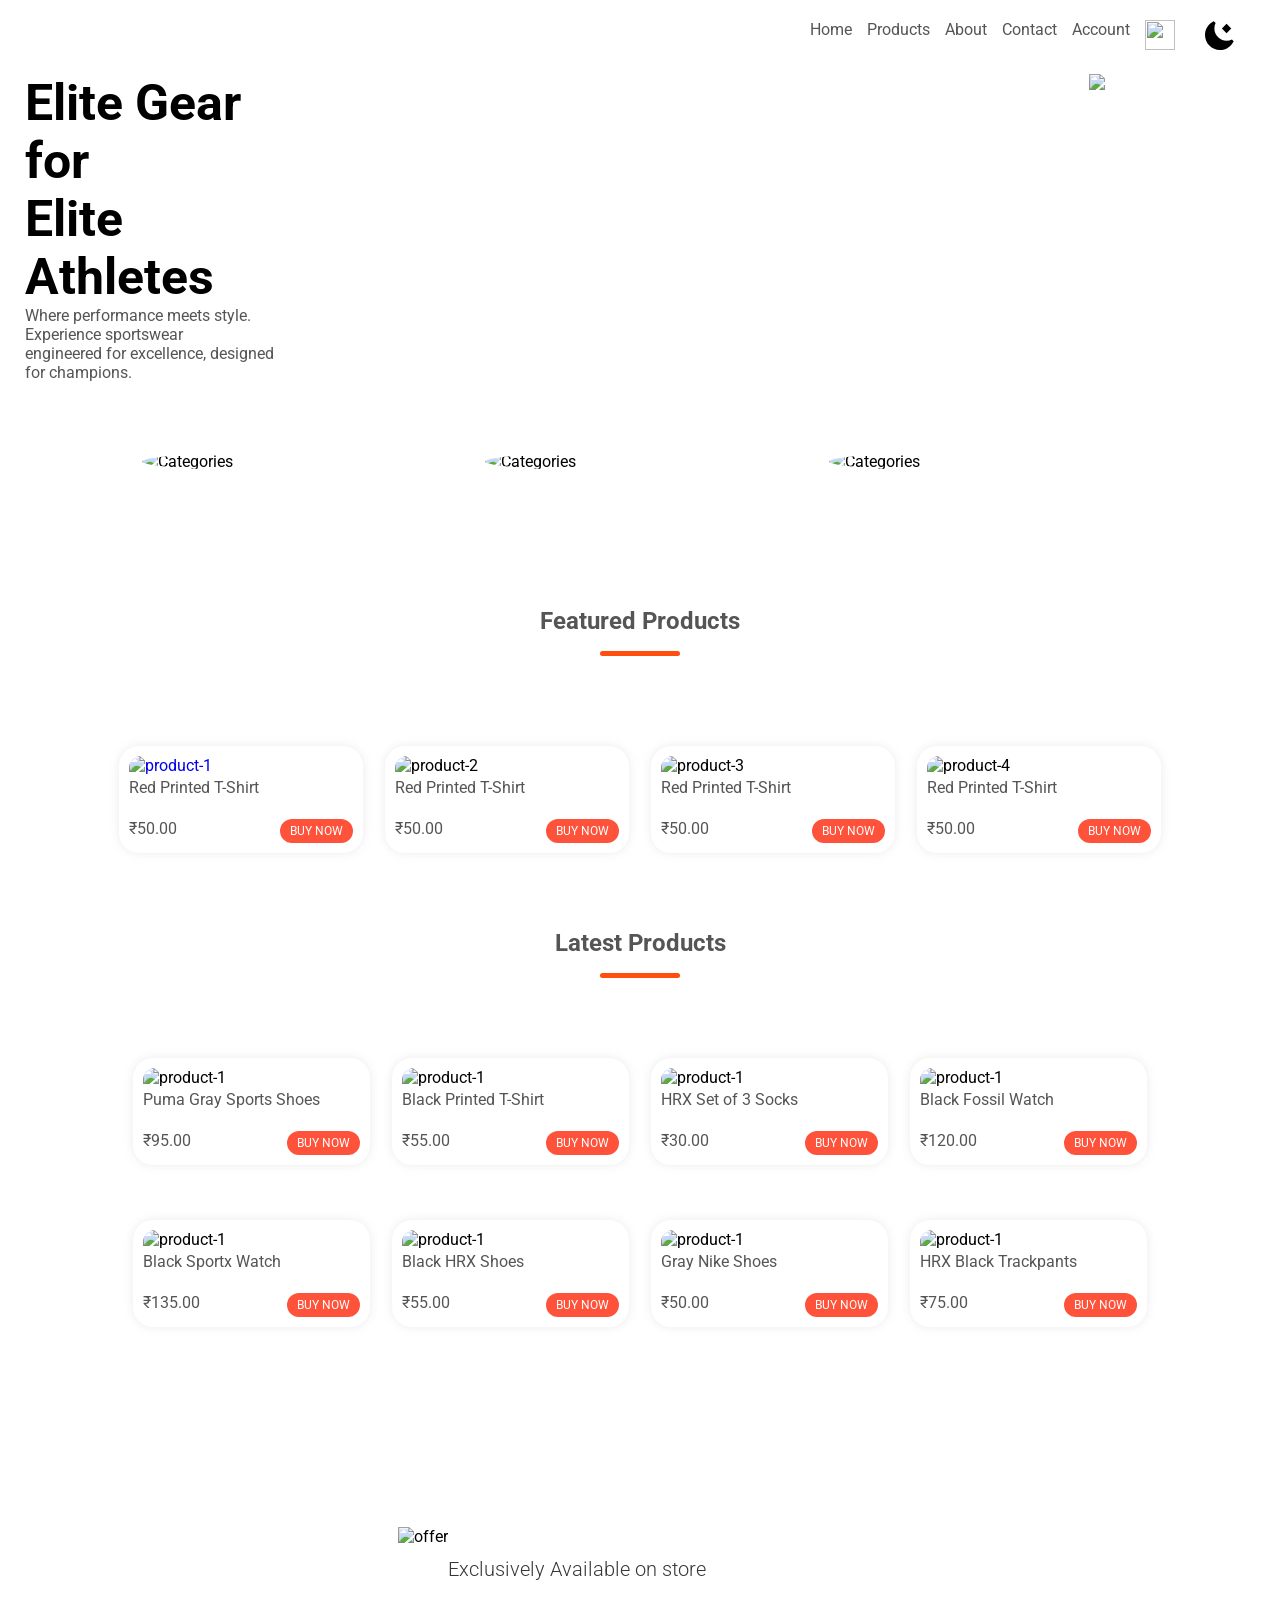
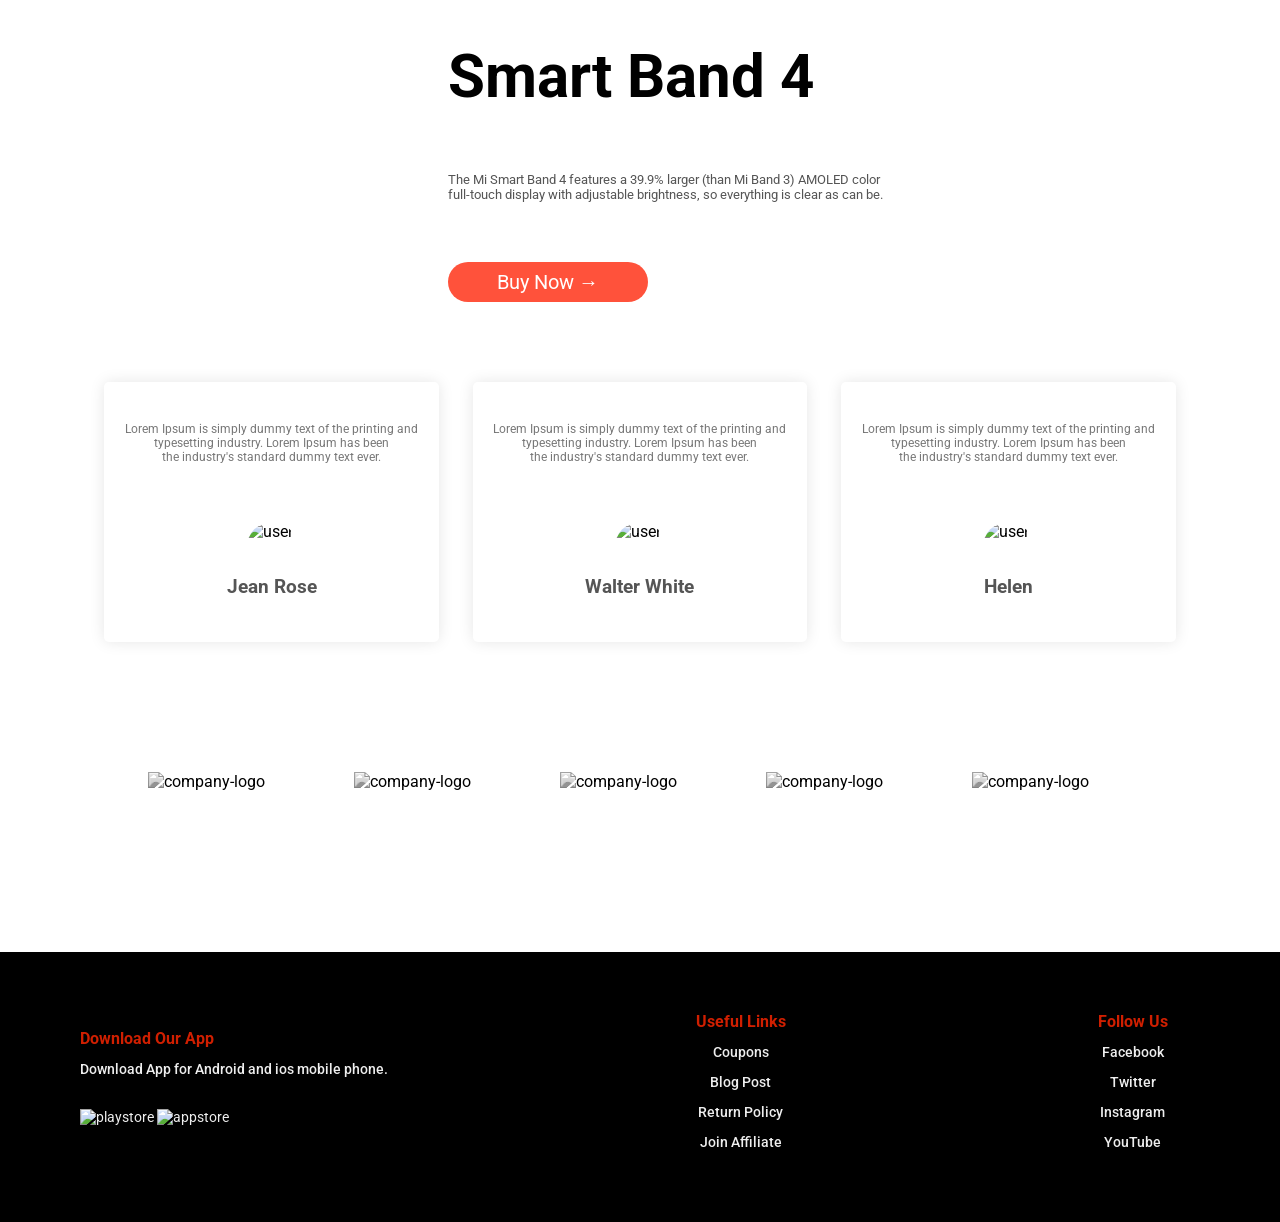
==== commit 70087302: "fix: image rendering" ====
--- a/index.html
+++ b/index.html
@@ -22,12 +22,12 @@
                     <nav id="about"><a href="/about">About</a></nav>
                     <nav id="contact"><a href="/contact">Contact</a></nav>
                     <nav id="account"><a href="./sign_in.html">Account</a></nav>
-                    <nav id="cart"><a href="./cart.html"><img src="Images\cart.png" width="30px" height="30px" /></a></nav> 
+                    <nav id="cart"><a href="./cart.html"><img src="cart.png" width="30px" height="30px" /></a></nav> 
                     
                       
                     <span>
                         <input type="checkbox" id="menu-toggle"/>
-                        <label for="menu-toggle" class="menu-icon"><img src="Images\menu.png" width="30px" height="30px" /></label>
+                        <label for="menu-toggle" class="menu-icon"><img src="menu.png" width="30px" height="30px" /></label>
                         <div class="menuitems">
                             <div><a href="./index.html">Home</a></div>
                             <div><a href="./products.html">Products</a></div>
@@ -57,7 +57,7 @@
                 </div>   
                 <div >      
                    
-                        <img id="playerimg" src="Images\image1.png"/>
+                        <img id="playerimg" src="image1.png"/>
                 </div>        
                 
             </div>
@@ -70,9 +70,9 @@
     <!--Categories-->
     <div class="Categories">
     <div class="container">
-           <img class="categories-img" src="Images\category-1.jpg" alt="Categories">
-           <img class="categories-img" src="Images\category-2.jpg" alt="Categories">
-           <img class="categories-img" src="Images\category-3.jpg" alt="Categories">
+           <img class="categories-img" src="category-1.jpg" alt="Categories">
+           <img class="categories-img" src="category-2.jpg" alt="Categories">
+           <img class="categories-img" src="category-3.jpg" alt="Categories">
 
     </div>
     </div>
@@ -93,18 +93,18 @@
         
         <div class="product-card">
             <a href="product-details.html" style="text-decoration:none">
-            <img class="Product-Image" src="Images\product-1.jpg" alt="product-1" />
+            <img class="Product-Image" src="product-1.jpg" alt="product-1" />
             </a>
             
 
             <span class="product-title">Red Printed T-Shirt</span>
             <span>
 
-            <img class="ratings" src="Images\star.png" alt="" />
-            <img class="ratings" src="Images\star.png" alt="" />
-            <img class="ratings" src="Images\star.png" alt="" />
-            <img class="ratings" src="Images\star.png" alt="" />
-            <img class="ratings" src="Images\emptyStar.png" alt="" />
+            <img class="ratings" src="star.png" alt="" />
+            <img class="ratings" src="star.png" alt="" />
+            <img class="ratings" src="star.png" alt="" />
+            <img class="ratings" src="star.png" alt="" />
+            <img class="ratings" src="emptyStar.png" alt="" />
 
             </span>
         
@@ -115,16 +115,16 @@
 
         <div class="product-card">  
 
-            <img class="Product-Image" src="Images\product-2.jpg" alt="product-2" />
+            <img class="Product-Image" src="product-2.jpg" alt="product-2" />
 
             <span class="product-title">Red Printed T-Shirt</span>
             <span>
 
-            <img class="ratings" src="Images\star.png" alt="" />
-            <img class="ratings" src="Images\star.png" alt="" />
-            <img class="ratings" src="Images\star.png" alt="" />
-            <img class="ratings" src="Images\star.png" alt="" />
-            <img class="ratings" src="Images\emptyStar.png" alt="" />
+            <img class="ratings" src="star.png" alt="" />
+            <img class="ratings" src="star.png" alt="" />
+            <img class="ratings" src="star.png" alt="" />
+            <img class="ratings" src="star.png" alt="" />
+            <img class="ratings" src="emptyStar.png" alt="" />
 
             </span>
 
@@ -133,16 +133,16 @@
         </div>
 
         <div class="product-card">
-            <img class="Product-Image" src="Images\product-3.jpg" alt="product-3" />
+            <img class="Product-Image" src="product-3.jpg" alt="product-3" />
 
             <span class="product-title">Red Printed T-Shirt</span>
             <span>
 
-            <img class="ratings" src="Images\star.png" alt="" />
-            <img class="ratings" src="Images\star.png" alt="" />
-            <img class="ratings" src="Images\star.png" alt="" />
-            <img class="ratings" src="Images\star.png" alt="" />
-            <img class="ratings" src="Images\emptyStar.png" alt="" />
+            <img class="ratings" src="star.png" alt="" />
+            <img class="ratings" src="star.png" alt="" />
+            <img class="ratings" src="star.png" alt="" />
+            <img class="ratings" src="star.png" alt="" />
+            <img class="ratings" src="emptyStar.png" alt="" />
 
             </span>
 
@@ -151,16 +151,16 @@
         </div>
 
         <div class="product-card">
-            <img class="Product-Image" src="Images\product-4.jpg" alt="product-4" />
+            <img class="Product-Image" src="product-4.jpg" alt="product-4" />
 
             <span class="product-title">Red Printed T-Shirt</span>
             <span>
 
-            <img class="ratings" src="Images\star.png" alt="" />
-            <img class="ratings" src="Images\star.png" alt="" />
-            <img class="ratings" src="Images\star.png" alt="" />
-            <img class="ratings" src="Images\star.png" alt="" />
-            <img class="ratings" src="Images\emptyStar.png" alt="" />
+            <img class="ratings" src="star.png" alt="" />
+            <img class="ratings" src="star.png" alt="" />
+            <img class="ratings" src="star.png" alt="" />
+            <img class="ratings" src="star.png" alt="" />
+            <img class="ratings" src="emptyStar.png" alt="" />
 
             </span>
 
@@ -186,16 +186,16 @@
       <div class="product-container">
     
         <div class="product-card">
-            <img class="Product-Image" src="Images\product-5.jpg" alt="product-1" />
+            <img class="Product-Image" src="product-5.jpg" alt="product-1" />
 
             <span class="product-title">Puma Gray Sports Shoes</span>
             <span>
 
-            <img class="ratings" src="Images\star.png" alt="" />
-            <img class="ratings" src="Images\star.png" alt="" />
-            <img class="ratings" src="Images\star.png" alt="" />
-            <img class="ratings" src="Images\star.png" alt="" />
-            <img class="ratings" src="Images\emptyStar.png" alt="" />
+            <img class="ratings" src="star.png" alt="" />
+            <img class="ratings" src="star.png" alt="" />
+            <img class="ratings" src="star.png" alt="" />
+            <img class="ratings" src="star.png" alt="" />
+            <img class="ratings" src="emptyStar.png" alt="" />
 
             </span>
         
@@ -204,16 +204,16 @@
         </div>
 
         <div class="product-card">
-            <img class="Product-Image" src="Images\product-6.jpg" alt="product-1" />
+            <img class="Product-Image" src="product-6.jpg" alt="product-1" />
 
             <span class="product-title">Black Printed T-Shirt</span>
             <span>
 
-            <img class="ratings" src="Images\star.png" alt="" />
-            <img class="ratings" src="Images\star.png" alt="" />
-            <img class="ratings" src="Images\star.png" alt="" />
-            <img class="ratings" src="Images\star.png" alt="" />
-            <img class="ratings" src="Images\emptyStar.png" alt="" />
+            <img class="ratings" src="star.png" alt="" />
+            <img class="ratings" src="star.png" alt="" />
+            <img class="ratings" src="star.png" alt="" />
+            <img class="ratings" src="star.png" alt="" />
+            <img class="ratings" src="emptyStar.png" alt="" />
 
             </span>
         
@@ -222,16 +222,16 @@
         </div>
 
         <div class="product-card">
-            <img class="Product-Image" src="Images\product-7.jpg" alt="product-1" />
+            <img class="Product-Image" src="product-7.jpg" alt="product-1" />
 
             <span class="product-title">HRX Set of 3 Socks</span>
             <span>
 
-            <img class="ratings" src="Images\star.png" alt="" />
-            <img class="ratings" src="Images\star.png" alt="" />
-            <img class="ratings" src="Images\star.png" alt="" />
-            <img class="ratings" src="Images\star.png" alt="" />
-            <img class="ratings" src="Images\emptyStar.png" alt="" />
+            <img class="ratings" src="star.png" alt="" />
+            <img class="ratings" src="star.png" alt="" />
+            <img class="ratings" src="star.png" alt="" />
+            <img class="ratings" src="star.png" alt="" />
+            <img class="ratings" src="emptyStar.png" alt="" />
 
             </span>
         
@@ -240,16 +240,16 @@
         </div>
 
           <div class="product-card">
-            <img class="Product-Image" src="Images\product-8.jpg" alt="product-1" />
+            <img class="Product-Image" src="product-8.jpg" alt="product-1" />
 
             <span class="product-title">Black Fossil Watch</span>
             <span>
 
-            <img class="ratings" src="Images\star.png" alt="" />
-            <img class="ratings" src="Images\star.png" alt="" />
-            <img class="ratings" src="Images\star.png" alt="" />
-            <img class="ratings" src="Images\star.png" alt="" />
-            <img class="ratings" src="Images\emptyStar.png" alt="" />
+            <img class="ratings" src="star.png" alt="" />
+            <img class="ratings" src="star.png" alt="" />
+            <img class="ratings" src="star.png" alt="" />
+            <img class="ratings" src="star.png" alt="" />
+            <img class="ratings" src="emptyStar.png" alt="" />
 
             </span>
         
@@ -258,16 +258,16 @@
         </div>
 
         <div class="product-card">
-            <img class="Product-Image" src="Images\product-9.jpg" alt="product-1" />
+            <img class="Product-Image" src="product-9.jpg" alt="product-1" />
 
             <span class="product-title">Black Sportx Watch</span>
             <span>
 
-            <img class="ratings" src="Images\star.png" alt="" />
-            <img class="ratings" src="Images\star.png" alt="" />
-            <img class="ratings" src="Images\star.png" alt="" />
-            <img class="ratings" src="Images\star.png" alt="" />
-            <img class="ratings" src="Images\emptyStar.png" alt="" />
+            <img class="ratings" src="star.png" alt="" />
+            <img class="ratings" src="star.png" alt="" />
+            <img class="ratings" src="star.png" alt="" />
+            <img class="ratings" src="star.png" alt="" />
+            <img class="ratings" src="emptyStar.png" alt="" />
 
             </span>
         
@@ -276,16 +276,16 @@
         </div>
 
         <div class="product-card">
-            <img class="Product-Image" src="Images\product-10.jpg" alt="product-1" />
+            <img class="Product-Image" src="product-10.jpg" alt="product-1" />
 
             <span class="product-title">Black HRX Shoes</span>
             <span>
 
-            <img class="ratings" src="Images\star.png" alt="" />
-            <img class="ratings" src="Images\star.png" alt="" />
-            <img class="ratings" src="Images\star.png" alt="" />
-            <img class="ratings" src="Images\star.png" alt="" />
-            <img class="ratings" src="Images\emptyStar.png" alt="" />
+            <img class="ratings" src="star.png" alt="" />
+            <img class="ratings" src="star.png" alt="" />
+            <img class="ratings" src="star.png" alt="" />
+            <img class="ratings" src="star.png" alt="" />
+            <img class="ratings" src="emptyStar.png" alt="" />
 
             </span>
         
@@ -294,16 +294,16 @@
         </div>
 
         <div class="product-card">
-            <img class="Product-Image" src="Images\product-11.jpg" alt="product-1" />
+            <img class="Product-Image" src="product-11.jpg" alt="product-1" />
 
             <span class="product-title">Gray Nike Shoes</span>
             <span>
 
-            <img class="ratings" src="Images\star.png" alt="" />
-            <img class="ratings" src="Images\star.png" alt="" />
-            <img class="ratings" src="Images\star.png" alt="" />
-            <img class="ratings" src="Images\star.png" alt="" />
-            <img class="ratings" src="Images\emptyStar.png" alt="" />
+            <img class="ratings" src="star.png" alt="" />
+            <img class="ratings" src="star.png" alt="" />
+            <img class="ratings" src="star.png" alt="" />
+            <img class="ratings" src="star.png" alt="" />
+            <img class="ratings" src="emptyStar.png" alt="" />
 
             </span>
         
@@ -312,16 +312,16 @@
         </div>
 
         <div class="product-card">
-            <img class="Product-Image" src="Images\product-12.jpg" alt="product-1" />
+            <img class="Product-Image" src="product-12.jpg" alt="product-1" />
 
             <span class="product-title">HRX Black Trackpants</span>
             <span>
 
-            <img class="ratings" src="Images\star.png" alt="" />
-            <img class="ratings" src="Images\star.png" alt="" />
-            <img class="ratings" src="Images\star.png" alt="" />
-            <img class="ratings" src="Images\star.png" alt="" />
-            <img class="ratings" src="Images\emptyStar.png" alt="" />
+            <img class="ratings" src="star.png" alt="" />
+            <img class="ratings" src="star.png" alt="" />
+            <img class="ratings" src="star.png" alt="" />
+            <img class="ratings" src="star.png" alt="" />
+            <img class="ratings" src="emptyStar.png" alt="" />
 
             </span>
         
@@ -342,7 +342,7 @@
     <center>
     <div class="offer">
         <div class="offer-img">
-            <img src="Images\exclusive.png" alt="offer" />
+            <img src="exclusive.png" alt="offer" />
         </div>
         <div class="offer-content">
             <div class="offer-details">
@@ -368,13 +368,13 @@
         </p>
         <br />  
         <span>
-        <img class="ratings" src="Images\star.png" alt="" />
-        <img class="ratings" src="Images\star.png" alt="" />   
-        <img class="ratings" src="Images\star.png" alt="" />
-        <img class="ratings" src="Images\star.png" alt="" />
-        <img class="ratings" src="Images\emptyStar.png" alt="" />
+        <img class="ratings" src="star.png" alt="" />
+        <img class="ratings" src="star.png" alt="" />   
+        <img class="ratings" src="star.png" alt="" />
+        <img class="ratings" src="star.png" alt="" />
+        <img class="ratings" src="emptyStar.png" alt="" />
         </span>
-        <img class="user" src="Images\user-1.png" alt="user" />
+        <img class="user" src="user-1.png" alt="user" />
         <h3>Jean Rose</h3>
        </div>
 
@@ -385,13 +385,13 @@
         </p>
         <br />  
         <span>
-        <img class="ratings" src="Images\star.png" alt="" />
-        <img class="ratings" src="Images\star.png" alt="" />   
-        <img class="ratings" src="Images\star.png" alt="" />
-        <img class="ratings" src="Images\star.png" alt="" />
-        <img class="ratings" src="Images\emptyStar.png" alt="" />
+        <img class="ratings" src="star.png" alt="" />
+        <img class="ratings" src="star.png" alt="" />   
+        <img class="ratings" src="star.png" alt="" />
+        <img class="ratings" src="star.png" alt="" />
+        <img class="ratings" src="emptyStar.png" alt="" />
         </span>
-        <img class="user" src="Images\user-2.png" alt="user" />
+        <img class="user" src="user-2.png" alt="user" />
         <h3>Walter White</h3>
        </div>
 
@@ -402,24 +402,24 @@
         </p>
         <br />  
         <span>
-        <img class="ratings" src="Images\star.png" alt="" />
-        <img class="ratings" src="Images\star.png" alt="" />   
-        <img class="ratings" src="Images\star.png" alt="" />
-        <img class="ratings" src="Images\star.png" alt="" />
-        <img class="ratings" src="Images\emptyStar.png" alt="" />
+        <img class="ratings" src="star.png" alt="" />
+        <img class="ratings" src="star.png" alt="" />   
+        <img class="ratings" src="star.png" alt="" />
+        <img class="ratings" src="star.png" alt="" />
+        <img class="ratings" src="emptyStar.png" alt="" />
         </span>
-        <img class="user" src="Images\user-3.png" alt="user" />
+        <img class="user" src="user-3.png" alt="user" />
         <h3>Helen</h3>
        </div>
     </div>
 
     <!-- Partners-->
      <div class="partners">
-        <img class="company-logo" src="Images\logo-godrej.png" alt="company-logo" />
-        <img class="company-logo" src="Images\logo-oppo.png" alt="company-logo" />
-        <img class="company-logo" src="Images\logo-coca-cola.png" alt="company-logo" />
-        <img class="company-logo" src="Images\logo-paypal.png" alt="company-logo" />
-        <img class="company-logo" src="Images\logo-philips.png" alt="company-logo" />
+        <img class="company-logo" src="logo-godrej.png" alt="company-logo" />
+        <img class="company-logo" src="logo-oppo.png" alt="company-logo" />
+        <img class="company-logo" src="logo-coca-cola.png" alt="company-logo" />
+        <img class="company-logo" src="logo-paypal.png" alt="company-logo" />
+        <img class="company-logo" src="logo-philips.png" alt="company-logo" />
      </div>
 
     <!--footer-->
@@ -432,8 +432,8 @@
                 <h4>Download App for Android and ios mobile phone.</h4>
                 <div class="app-logo">
                     <span>
-                    <img class="appstores" src="Images\play-store.png" alt="playstore" />
-                    <img class="appstores" src="Images\app-store.png" alt="appstore" />
+                    <img class="appstores" src="play-store.png" alt="playstore" />
+                    <img class="appstores" src="app-store.png" alt="appstore" />
                     </span>
                 </div>
             </div> 
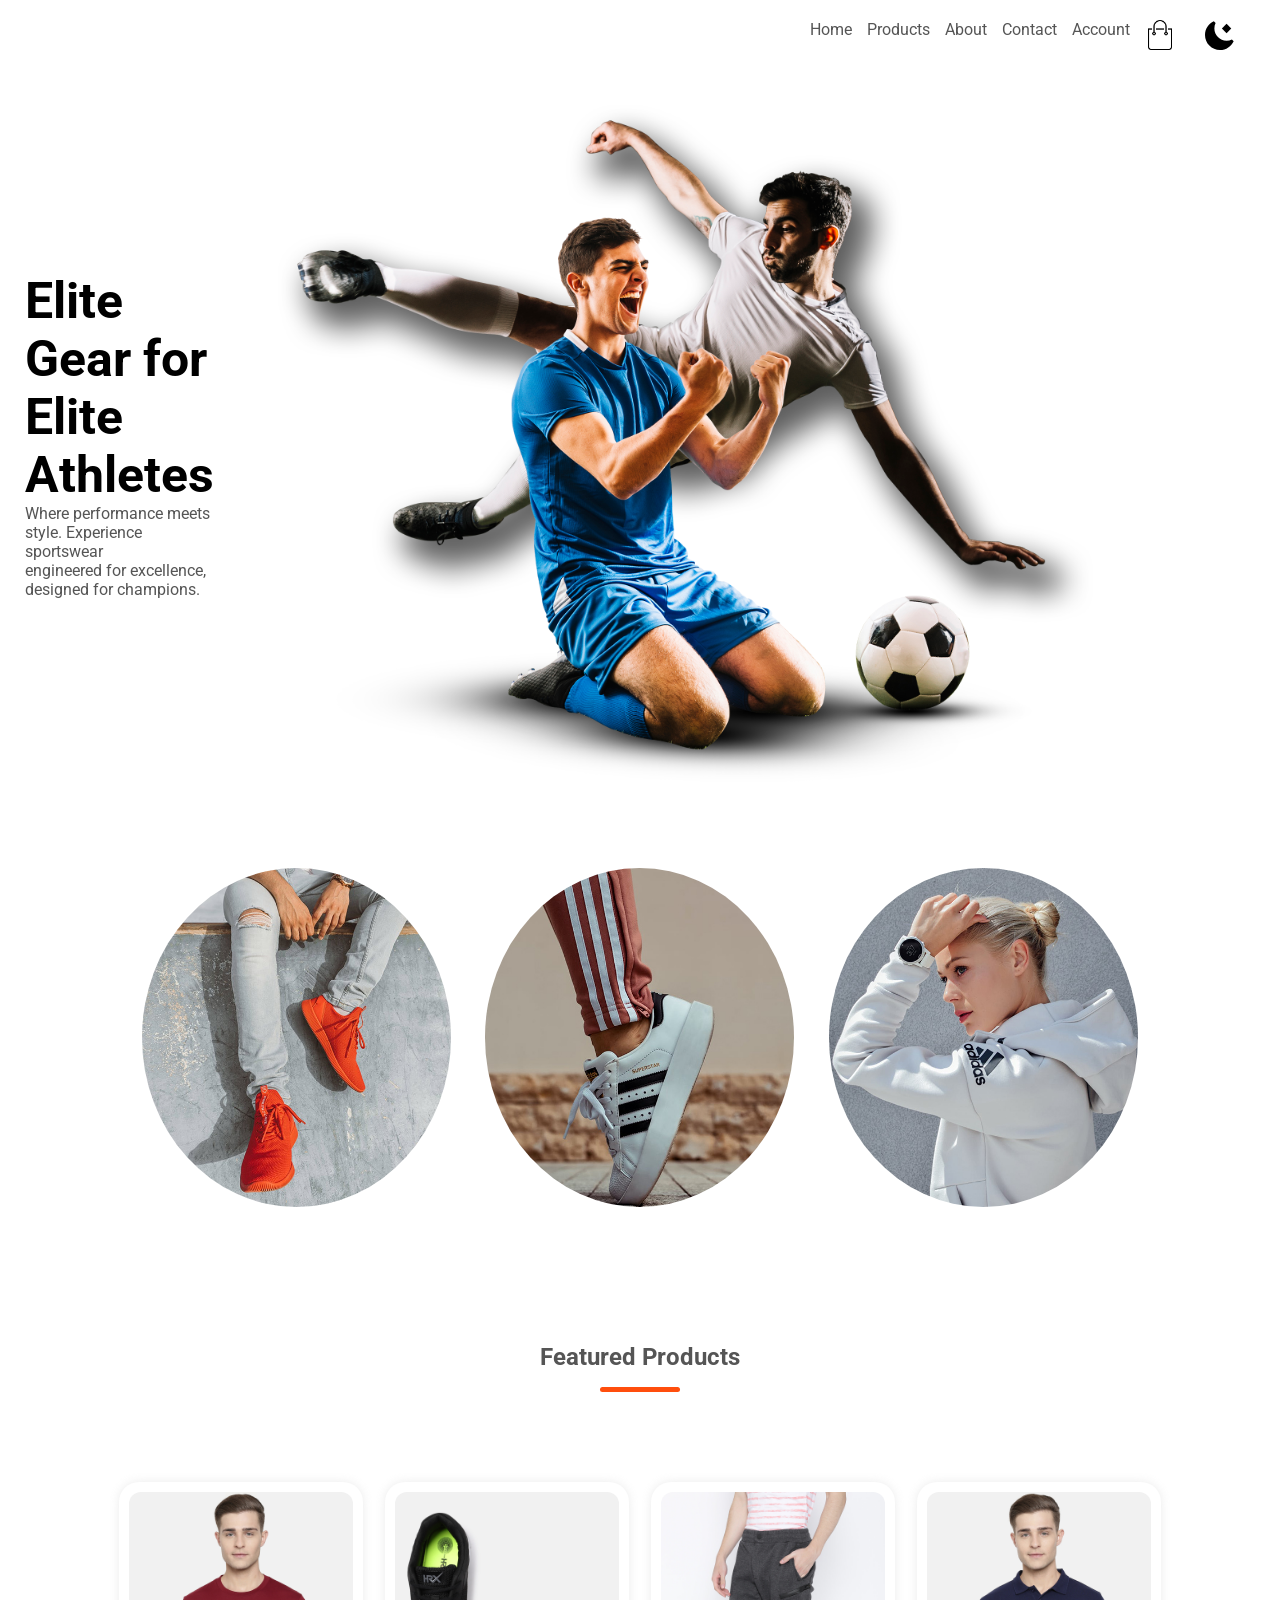
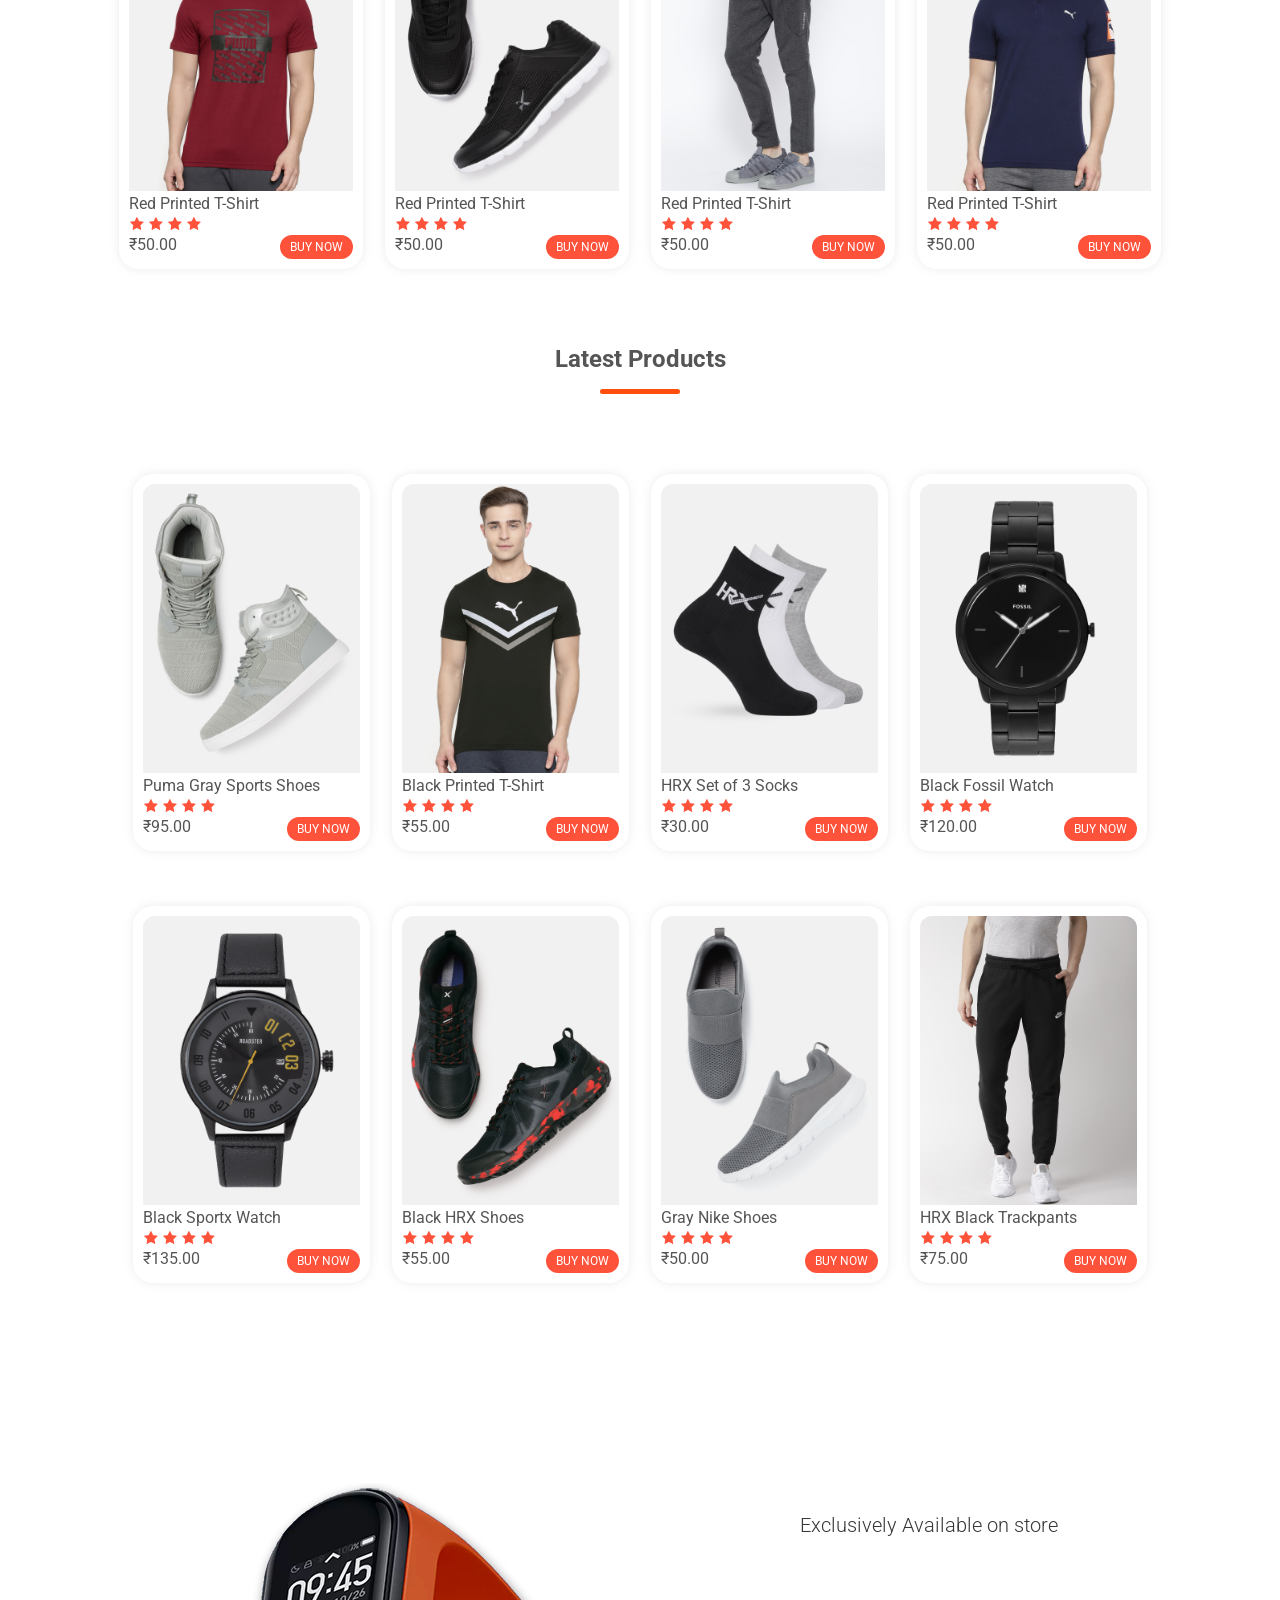
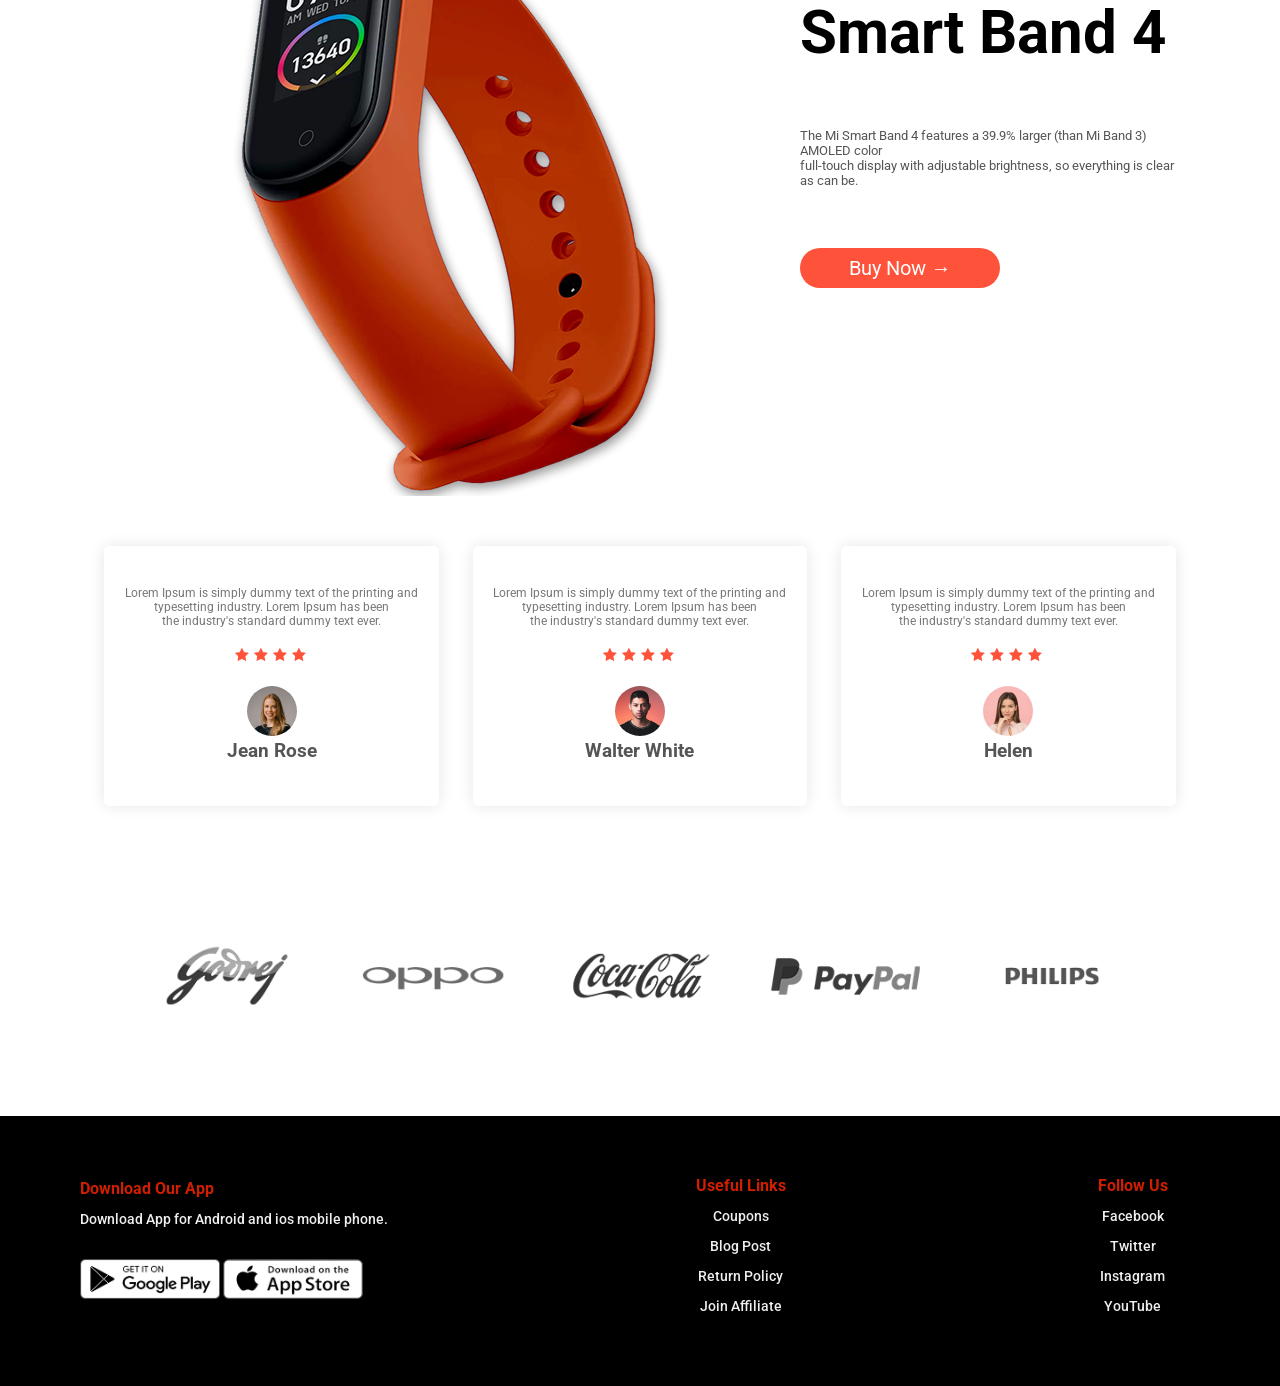
==== commit 06a06cae: "Update print statement from 'Hello' to 'Goodbye'" ====
--- a/index.html
+++ b/index.html
@@ -22,12 +22,12 @@
                     <nav id="about"><a href="/about">About</a></nav>
                     <nav id="contact"><a href="/contact">Contact</a></nav>
                     <nav id="account"><a href="./sign_in.html">Account</a></nav>
-                    <nav id="cart"><a href="./cart.html"><img src="cart.png" width="30px" height="30px" /></a></nav> 
+                    <nav id="cart"><a href="./cart.html"><img src="./cart.png" width="30px" height="30px" /></a></nav> 
                     
                       
                     <span>
                         <input type="checkbox" id="menu-toggle"/>
-                        <label for="menu-toggle" class="menu-icon"><img src="menu.png" width="30px" height="30px" /></label>
+                        <label for="menu-toggle" class="menu-icon"><img src="./menu.png" width="30px" height="30px" /></label>
                         <div class="menuitems">
                             <div><a href="./index.html">Home</a></div>
                             <div><a href="./products.html">Products</a></div>
@@ -342,7 +342,7 @@
     <center>
     <div class="offer">
         <div class="offer-img">
-            <img src="exclusive.png" alt="offer" />
+            <img src="./exclusive.png" alt="offer" />
         </div>
         <div class="offer-content">
             <div class="offer-details">
